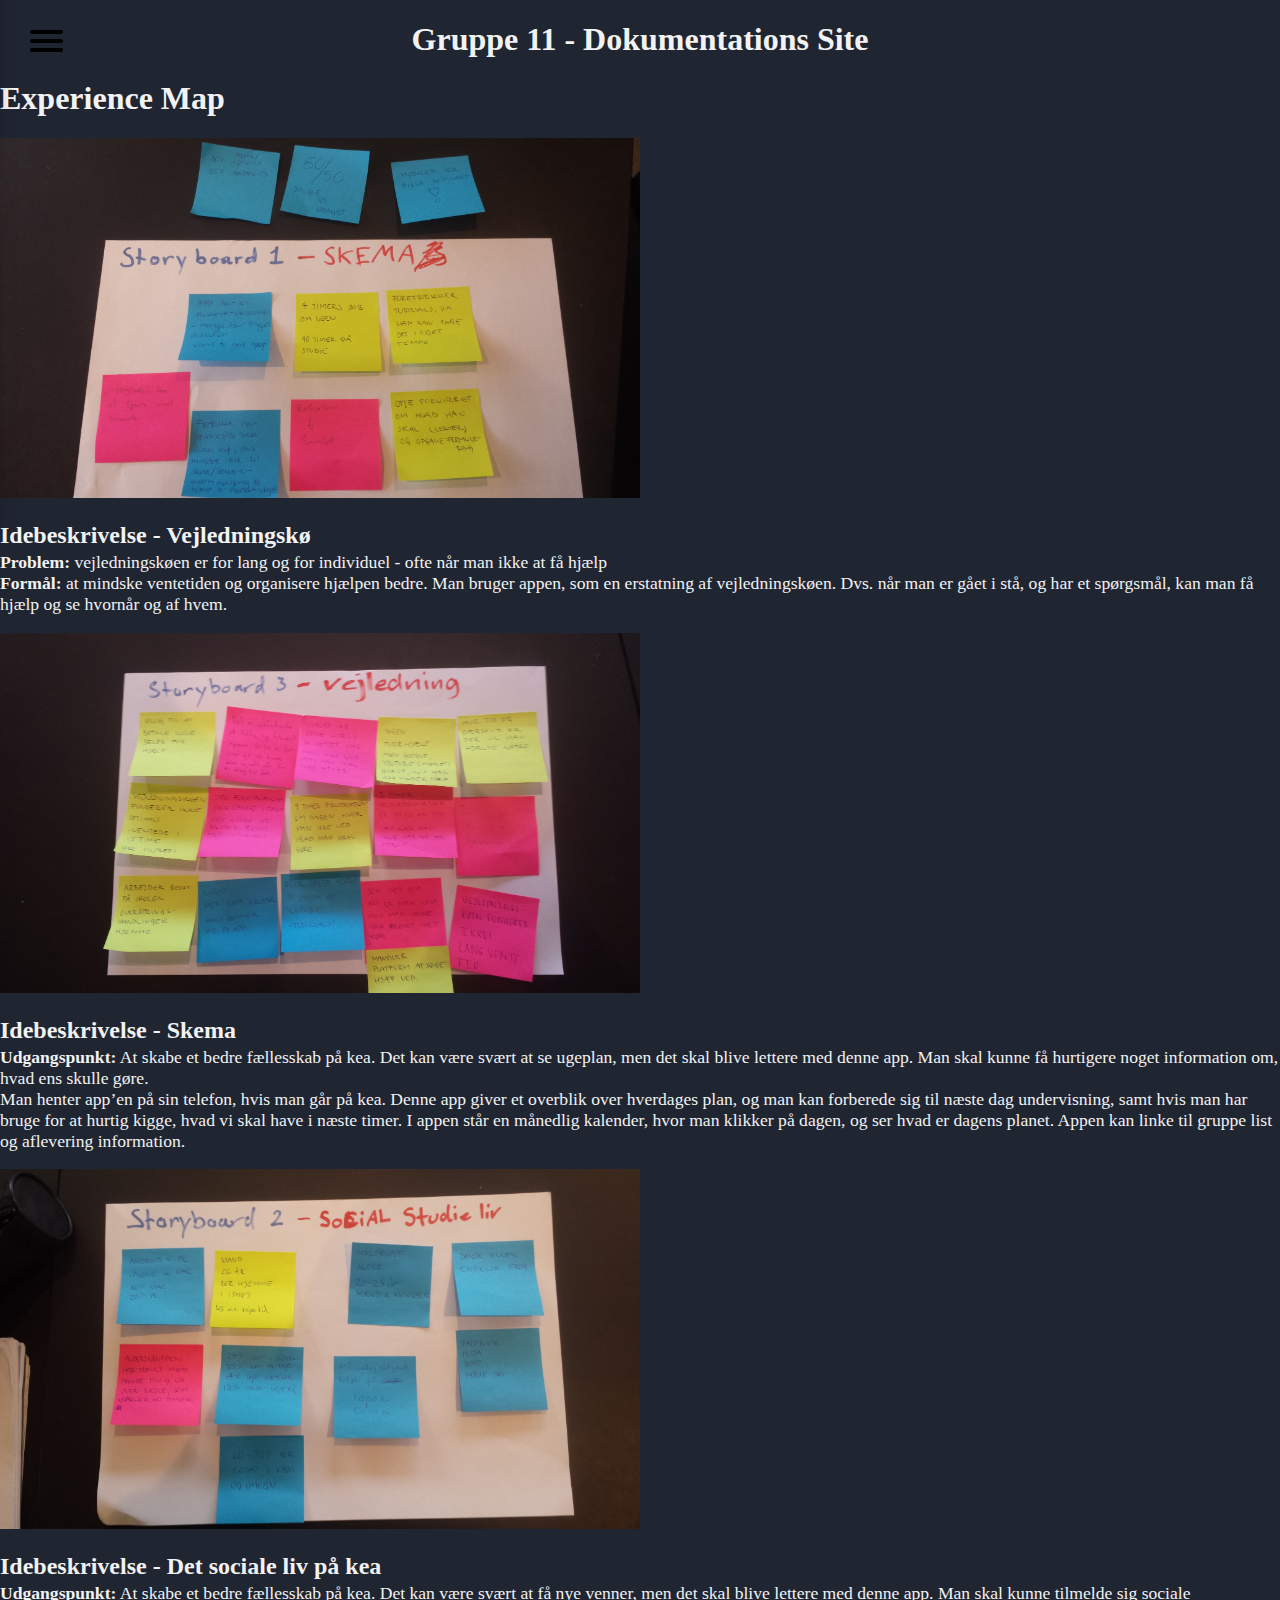
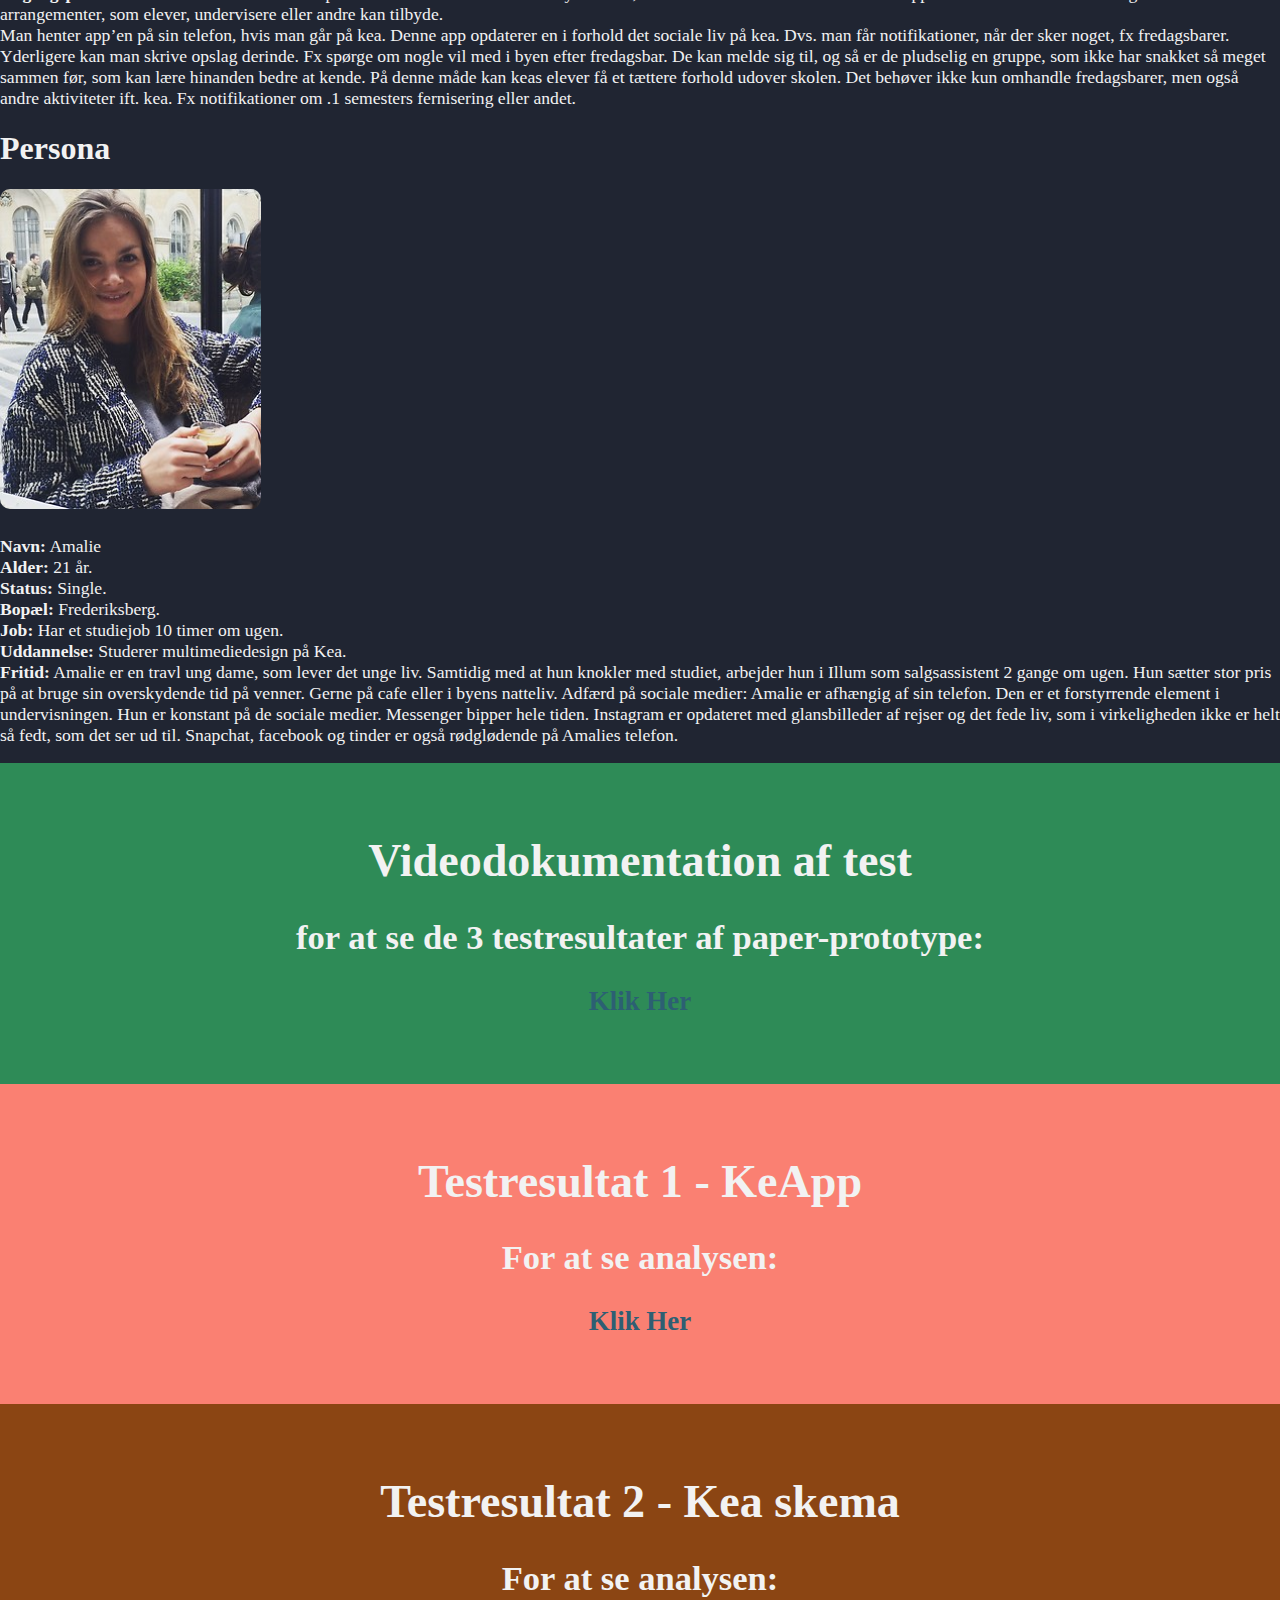
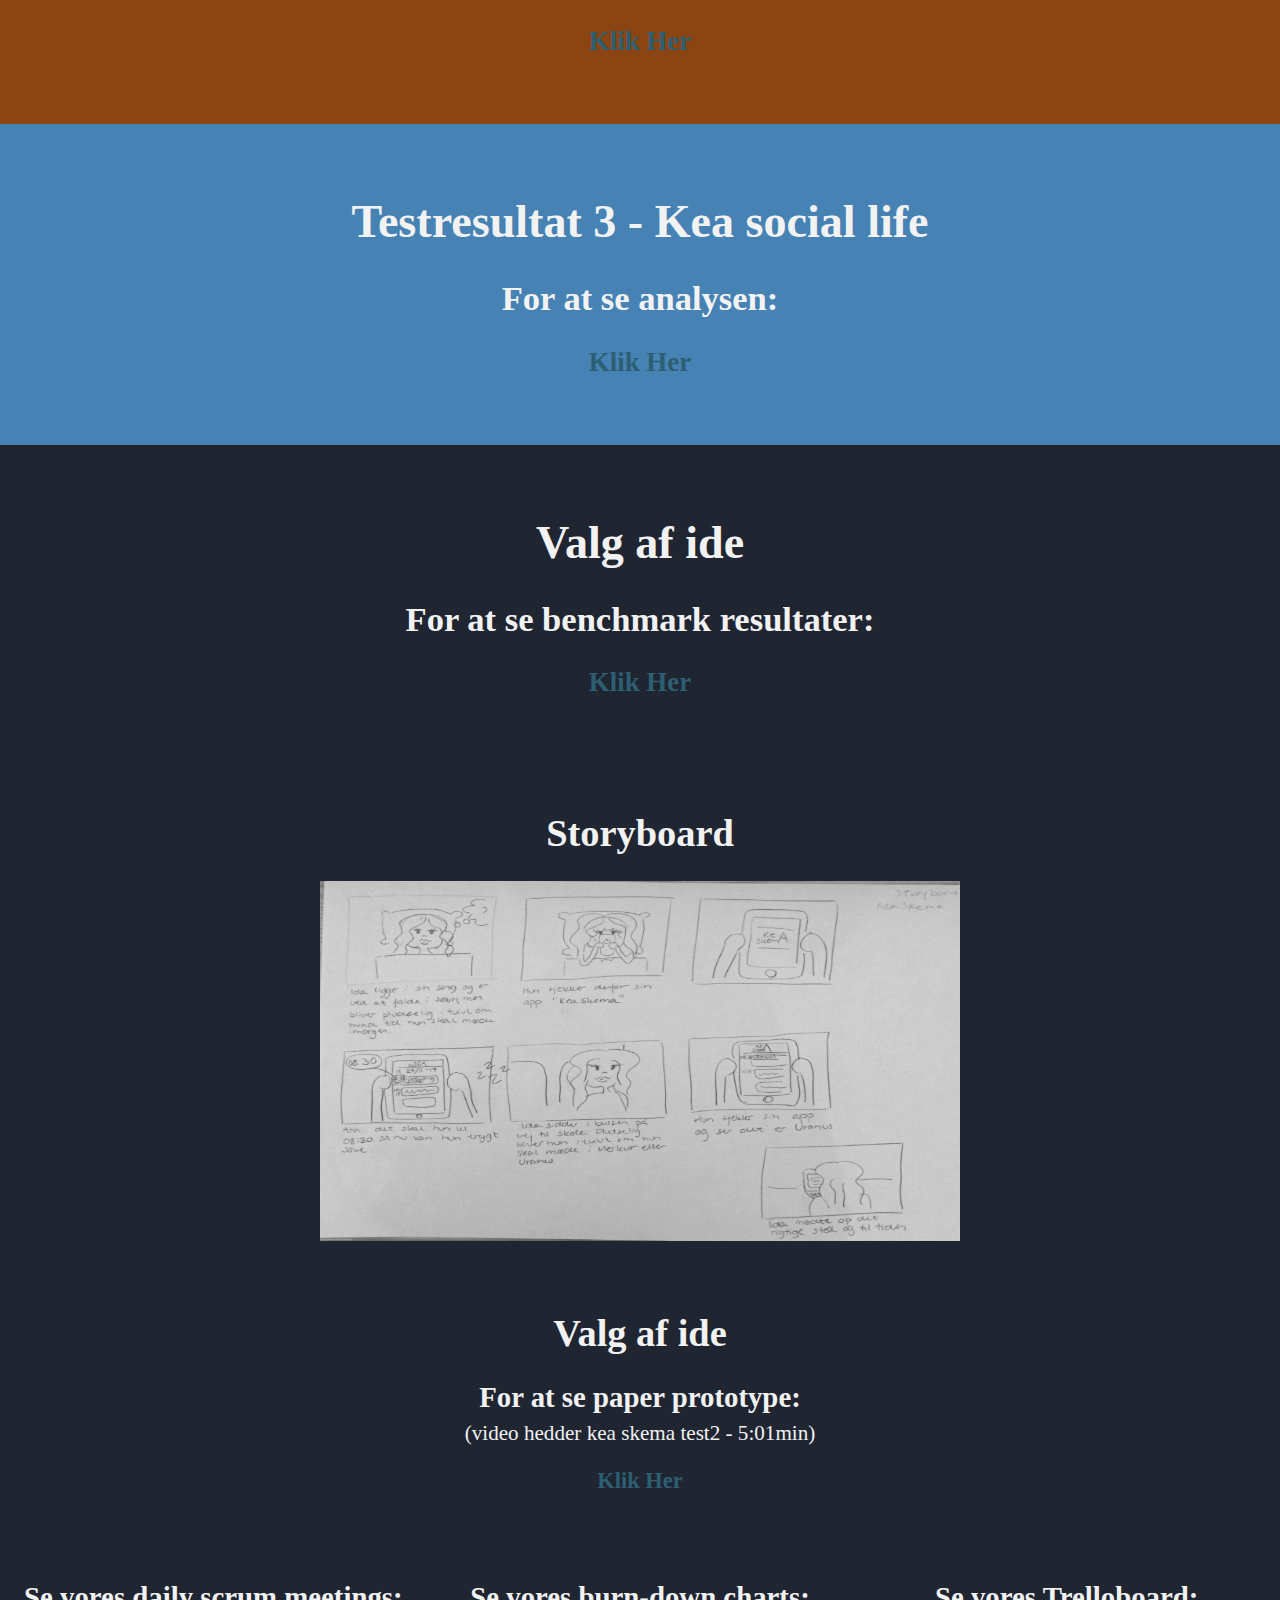
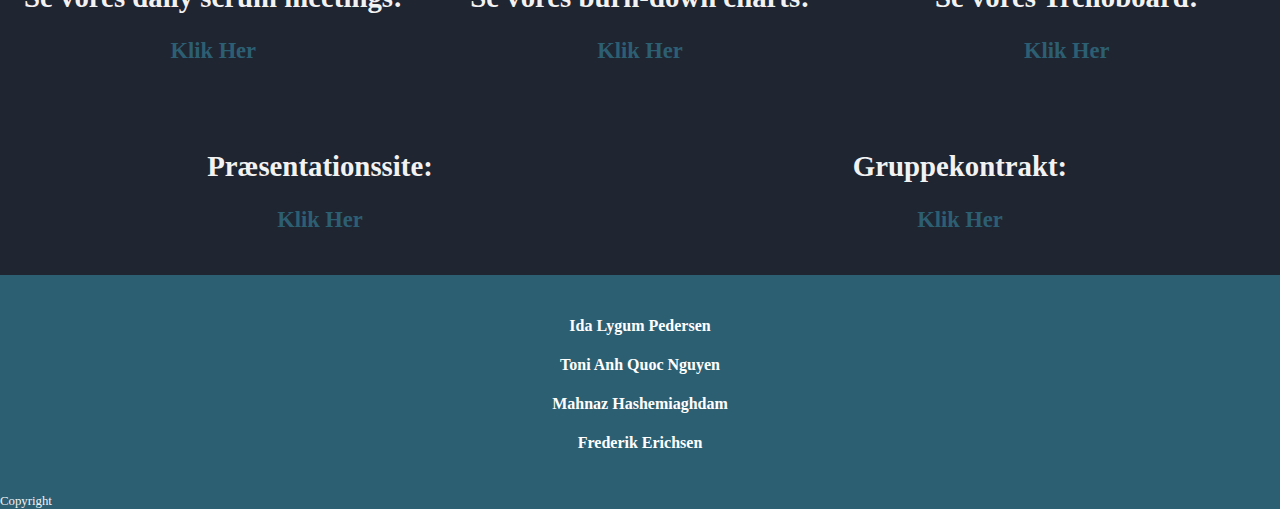
==== index.html @ e953e62c "Comment - Kode roder" ====
<!-- YO LÆS MIG!- KODEN ER LIDT NOGET ROD,
    MEN DET SKULLE VIRKELIG GÅ STÆRKT! -->

<!--  ┻━┻︵ \(°□°)/ ︵ ┻━┻ -->

<!DOCTYPE html>
<html lang="da">

<head>
    <meta charset="utf-8">
    <meta name="viewport" content="width=device-width, initial-scale=1.0">
    <title>Gruppe 11 - Dokumentations Site</title>
    <link rel="stylesheet" href="stylesheet.css">
</head>

<body>
    <!-- DROPDOWN MENU START -->
    <nav role="navigation">
        <div id="menuToggle">

            <input type="checkbox" />

            <span></span>
            <span></span>
            <span></span>

            <ul id="menu">
                <a href="#experience_map">
                    <li>Experience Map</li>
                </a>
                <a href="#persona">
                    <li>Persona</li>
                </a>
                <a href="#keapp_test_1">
                    <li>KeApp - Test 1</li>
                </a>
                <a href="#kea_skema_test_2">
                    <li>Kea Skema - Test 2</li>
                </a>
                <a href="#kea_social_life_test_3">
                    <li>Kea Social Life - Test 3</li>
                </a>
                <a href="#finalide">
                    <li>Valg af Ide</li>
                </a>
                <a href="sectionwrapper_links">
                    <li>Dailyscrum</li>
                </a>
                <a href="#sectionwrapper_links">
                    <li>Burndownchart</li>
                </a>
                <a href="#sectionwrapper_links">
                    <li>Trelloboard</li>
                </a>
                <a href="#sectionwrapper_links">
                    <li>Præsentationssite</li>
                </a>
                <a href="#sectionwrapper_links">
                    <li>Gruppekontrakt</li>
                </a>
            </ul>
        </div>
    </nav>
    <!-- DROPDOWN MENU SLUT -->

    <!-- TITLE START -->
    <div id="overskrift">
        <h1>Gruppe 11 - Dokumentations Site </h1>
    </div>
    <!-- TITLE SLUT -->

    <div id="experience_map">
        <div class="sectionwrapper">
            <h1>Experience Map</h1>
            <div class="column">
            </div>
            <div class="column">
                <img src="img/Ep-chart2.jpg">
                <h2>Idebeskrivelse - Vejledningskø</h2>

                <p><b>Problem:</b> vejledningskøen er for lang og for individuel - ofte når man ikke at få hjælp
                    <br><b>Formål:</b> at mindske ventetiden og organisere hjælpen bedre. Man bruger appen, som en erstatning af vejledningskøen. Dvs. når man er gået i stå, og har et spørgsmål, kan man få hjælp og se hvornår og af hvem.</p>

                <img src="img/Ep-chart1.jpg">
                <h2>Idebeskrivelse - Skema
                </h2>

                <p><b>Udgangspunkt:</b> At skabe et bedre fællesskab på kea. Det kan være svært at se ugeplan, men det skal blive lettere med denne app. Man skal kunne få hurtigere noget information om, hvad ens skulle gøre.

                    <br>Man henter app’en på sin telefon, hvis man går på kea. Denne app giver et overblik over hverdages plan, og man kan forberede sig til næste dag undervisning, samt hvis man har bruge for at hurtig kigge, hvad vi skal have i næste timer. I appen står en månedlig kalender, hvor man klikker på dagen, og ser hvad er dagens planet. Appen kan linke til gruppe list og aflevering information.
                </p>
                <img src="img/Ep-chart3.jpg">
                <h2>Idebeskrivelse - Det sociale liv på kea
                </h2>
                <p><b>Udgangspunkt:</b> At skabe et bedre fællesskab på kea. Det kan være svært at få nye venner, men det skal blive lettere med denne app. Man skal kunne tilmelde sig sociale arrangementer, som elever, undervisere eller andre kan tilbyde.
                    <br> Man henter app’en på sin telefon, hvis man går på kea. Denne app opdaterer en i forhold det sociale liv på kea. Dvs. man får notifikationer, når der sker noget, fx fredagsbarer. Yderligere kan man skrive opslag derinde. Fx spørge om nogle vil med i byen efter fredagsbar. De kan melde sig til, og så er de pludselig en gruppe, som ikke har snakket så meget sammen før, som kan lære hinanden bedre at kende. På denne måde kan keas elever få et tættere forhold udover skolen. Det behøver ikke kun omhandle fredagsbarer, men også andre aktiviteter ift. kea. Fx notifikationer om .1 semesters fernisering eller andet. </p>
            </div>
        </div>
    </div>
    <div id="persona">
        <div class="sectionwrapper">
            <h1>Persona</h1>
            <div class="column"><img src="img/Persona.jpg">
            </div>
            <div class="column">
                <p><b>Navn:</b> Amalie
                    <br><b>Alder:</b> 21 år.
                    <br><b>Status:</b> Single.
                    <br><b>Bopæl:</b> Frederiksberg.
                    <br><b>Job:</b> Har et studiejob 10 timer om ugen.
                    <br><b>Uddannelse:</b> Studerer multimediedesign på Kea.
                    <br><b>Fritid:</b> Amalie er en travl ung dame, som lever det unge liv. Samtidig med at hun knokler med studiet, arbejder hun i Illum som salgsassistent 2 gange om ugen. Hun sætter stor pris på at bruge sin overskydende tid på venner. Gerne på cafe eller i byens natteliv. Adfærd på sociale medier: Amalie er afhængig af sin telefon. Den er et forstyrrende element i undervisningen. Hun er konstant på de sociale medier. Messenger bipper hele tiden. Instagram er opdateret med glansbilleder af rejser og det fede liv, som i virkeligheden ikke er helt så fedt, som det ser ud til. Snapchat, facebook og tinder er også rødglødende på Amalies telefon.</p>
            </div>
        </div>
    </div>
    <div id="testsyoutube">
        <div class="sectionwrapper">
            <div class="testsvideoer">
                <h1>Videodokumentation af test</h1>
                <h2>for at se de 3 testresultater af paper-prototype:
                </h2>
                <h3><a href="https://www.youtube.com/playlist?list=PLAEZffhQsnCkDFLz2STC5Ib9T784y-E2t" target="_blank">Klik Her</a></h3>
            </div>

        </div>
    </div>
    <div id="keapp_test_1">
        <div class="sectionwrapper">
            <div class="tests_keapp">
                <h1>Testresultat 1 - KeApp</h1>
                <h2>For at se analysen:</h2>
                <h3><a href="https://docs.google.com/document/d/1rAPz3O0ZGhYU7Zjn2O2ttA6JmBPr0RNpyVxpU6P6mOU/edit" target="_blank">Klik Her</a></h3>
            </div>
        </div>
    </div>
    <div id="kea_skema_test_2">
        <div class="sectionwrapper">
            <div class="tests_keaskema">
                <h1>Testresultat 2 - Kea skema</h1>
                <h2>For at se analysen:</h2>
                <h3><a href="https://docs.google.com/document/d/1PHgKgljE78jGn_9dizJ_qhI0O0UsetMsgwh3Li-Y91Q/edit" target="_blank">Klik Her</a></h3>
            </div>
        </div>
    </div>
    <div id="kea_social_life_test_3">
        <div class="sectionwrapper">
            <div class="tests_keasociallife">
                <h1>Testresultat 3 - Kea social life</h1>
                <h2>For at se analysen:</h2>
                <h3><a href="https://docs.google.com/document/d/1CcTm2ndyMZkS6cNGlnJAKgW9qTJLw5RF-lYnGAZjEXQ/edit" target="_blank">Klik Her</a></h3>
            </div>
        </div>
    </div>
    <div id="benchmark">
        <div class="sectionwrapper">
            <div class="tests_benchmark">
                <h1>Valg af ide</h1>
                <h2>For at se benchmark resultater:</h2>
                <h3><a href="https://docs.google.com/document/d/1UT2WmzexWJ2wF93jkIOeQGb9fl2h6OYdNC4BKbWiIUI/edit" target="_blank">Klik Her</a></h3>
            </div>
        </div>
    </div>
    <div id="Storyboard">
        <h1>Storyboard</h1>
        <img src="img/keaskema/kea_skema_storyboard%20-%20final.jpg"> </div>
    <div class="valgide">
        <h1>Valg af ide</h1>
        <h2><b>For at se paper prototype:</b>
        </h2>
        <p>(video hedder kea skema test2 - 5:01min)</p>
        <h3><a href="https://docs.google.com/document/d/1UT2WmzexWJ2wF93jkIOeQGb9fl2h6OYdNC4BKbWiIUI/edit" target="_blank">Klik Her</a></h3>
    </div>

    <!-- LINKS START -->
    <div id="sectionwrapper_links">
        <div class="daily_scrum">
            <h2>Se vores daily scrum meetings:</h2>
            <h3><a href="https://www.youtube.com/playlist?list=PL4zIEw1FWk8YYhV9RbAuBz5jlsfM1pXOr" target="123">Klik Her</a></h3>
        </div>
        <div class="burndownchart">
            <h2>Se vores burn-down charts:</h2>
            <h3><a href="https://docs.google.com/document/d/1q0QLlZrljZrl2MqPPwOBhPeQYogrMil_p3Q9aCufByQ/edit" target="_blank">Klik Her</a></h3>
        </div>
        <div class="trello">
            <h2>Se vores Trelloboard:</h2>
            <h3><a href="https://trello.com/b/vVRKYMUF/gruppe-11-ux" target="_blank">Klik Her</a></h3>
        </div>
        <div class="praesentations_site">
            <h2>Præsentationssite:</h2>
            <h3><a href="index_presentationssite.html" target="_blank">Klik Her</a></h3>
        </div>
        <div class="gruppekontrakt">
            <h2>Gruppekontrakt:</h2>
            <h3><a href="https://docs.google.com/document/d/13bdR9ULSEe632JrIWSjj5QAlRCLhoHngFfrUMZ-Tt4A/edit" target="_blank">Klik Her</a></h3>
        </div>

    </div>
    <!-- LINKS SLUT -->
    <!-- NAVNE START -->
    <div id="sectionwrapper_medlem">
        <div class="gruppenavne">
            <h4>Ida Lygum Pedersen</h4>
            <h4>Toni Anh Quoc Nguyen</h4>
            <h4>Mahnaz Hashemiaghdam</h4>
            <h4>Frederik Erichsen</h4>
        </div>

    </div>

    <!-- NAVNE SLUT -->
</body>
<footer class="footer">Copyright</footer>

</html>
---- stylesheet.css ----
/*--------------GENERAL SETTINGS START---------------*/

body {
    margin: 0;
    background-color: #202532;

}

h1 {
    color: #F2F2F2;
}

h2 {
    color: #F2F2F2;
    font-size: 1.5em;
}

h3 {
    color: #F2F2F2;
    cursor: pointer;
}

p {
    color: #F2F2F2;
    margin-top: -17px;
    font-size: 1.1em;
}


.footer {
    color: #F2F2F2;
    background-color: #2D5F73;
    font-size: 0.8em;
}

/*--------------GENERAL SETTINGS SLUT---------------*/

/*--------------BACKGROUND COLOR START---------------*/

#testsyoutube,
.testsvideoer {
    flex-grow: 1;
    flex-basis: 350px;
    font-size: 1.2em;
    padding: 20px 0px;
    background-color: seagreen;
    text-align: center;
    width: 100%;
}

#keapp_test_1,
.tests_keapp {
    flex-grow: 1;
    flex-basis: 350px;
    font-size: 1.2em;
    padding: 20px 0px;
    background-color: salmon;
    text-align: center;
    width: 100%;
}

#kea_skema_test_2,
.tests_keaskema {
    flex-grow: 1;
    flex-basis: 350px;
    font-size: 1.2em;
    padding: 20px 0px;
    background-color: saddlebrown;
    text-align: center;
    width: 100%;
}

#kea_social_life_test_3,
.tests_keasociallife {
    flex-grow: 1;
    flex-basis: 350px;
    font-size: 1.2em;
    padding: 20px 0px;
    background-color: steelblue;
    text-align: center;
    width: 100%;
}

#benchmark,
.tests_benchmark,
.valgide {
    flex-grow: 1;
    flex-basis: 350px;
    font-size: 1.2em;
    padding: 20px 0px;
    text-align: center;
    width: 100%;
}




/*--------------BACKGROUND COLOR SLUT---------------*/

/*--------------DROPDOWN MENU START---------------*/

a {
    text-decoration: none;
    color: #2D5F73;
    transition: color 0.3s ease;
}

a:hover {
    color: #F2F2F2;
}

#menuToggle {
    display: block;
    position: absolute;
    top: 30px;
    left: 30px;
    z-index: 1;
}

#menuToggle input {
    display: block;
    width: 40px;
    height: 32px;
    position: absolute;
    top: -7px;
    left: -5px;
    cursor: pointer;
    opacity: 0;
    /* hide this */
    z-index: 2;
    /* and place it over the hamburger */
    -webkit-touch-callout: none;
}

#menuToggle span {
    display: block;
    width: 33px;
    height: 4px;
    margin-bottom: 5px;
    position: relative;

    background: #000;
    border-radius: 3px;

    z-index: 1;

    transform-origin: 4px 0px;
}

#menuToggle span:first-child {
    transform-origin: 0% 0%;
}

#menuToggle span:nth-last-child(2) {
    transform-origin: 0% 100%;
}

#menuToggle input:checked ~ span {
    opacity: 1;
    transform: rotate(45deg) translate(-2px, -1px);
    background: #232323;
}

#menuToggle input:checked ~ span:nth-last-child(3) {
    opacity: 0;
    transform: rotate(0deg) scale(0.2, 0.2);
}

#menuToggle input:checked ~ span:nth-last-child(2) {
    transform: rotate(-45deg) translate(0, -1px);
}

#menu {
    box-shadow: 8px 0px 20px 0px rgba(0, 0, 0, 0.75);
    position: absolute;
    width: 250px;
    height: inherit;
    margin: -100px 0 0 -50px;
    padding: 50px;
    padding-top: 125px;

    background: #C73538;
    list-style-type: none;
    -webkit-font-smoothing: antialiased;
    /* to stop flickering of text in safari */
    transform-origin: 0% 0%;
    transform: translate(-100%, 0);

    transition: transform 0.5s cubic-bezier(0.77, 0.2, 0.05, 1.0);
}

#menu li {
    padding: 5px 0;
    font-size: 22px;
}

#menuToggle input:checked ~ ul {
    transform: none;
}

li {
    list-style-type: none;
}

/*--------------DROPDOWN MENU START---------------*/

/*--------------OVERSKRIFT START---------------*/

#overskrift {
    margin: 0;
    text-align: center;
}

/*--------------OVERSKRIFT SLUT---------------*/

/*--------------PERSONA START---------------*/

#persona img {
    width: 20.425vw;
    height: 25vw;
    margin-bottom: 40px;
    border-radius: 10px;
}


/*--------------PERSONA SLUT---------------*/

/*--------------EXPERIENCE MAP START---------------*/

#experience_map h3 {
    color: #F2F2F2;
    font-size: 1.1em;
}

#experience_map img {
    width: 50vw;
    height: 28.125vw;
}

#Storyboard {
    flex-grow: 1;
    flex-basis: 350px;
    font-size: 1.2em;
    padding: 20px 0px;
    color: #F2F2F2;
    background-color: #202532;
    text-align: center;
    width: 100%;
}

#Storyboard img {
    width: 50vw;
    height: 28.125vw;
}

/*--------------EXPERIENCE MAP SLUT---------------*/

/*--------------LINKS START---------------*/

#sectionwrapper_links {
    display: flex;
    flex-wrap: wrap;
    width: auto;
    height: auto;
}

.daily_scrum,
.burndownchart,
.trello,
.praesentations_site,
.tests,
.gruppekontrakt {
    flex-grow: 1;
    flex-basis: 350px;
    font-size: 1.2em;
    padding: 20px 0px;
    color: #F2F2F2;
    background-color: #202532;
    text-align: center;
    width: 100%;
}

/*--------------LINKS SLUT---------------*/

/*--------------GRUPPENAVNE START---------------*/

#sectionwrapper_medlem .gruppenavne {
    flex-wrap: wrap;
    width: auto;
    height: auto;
    text-align: center;

}

.gruppenavne {

    flex-basis: 50px;
    font-size: 1em;
    padding: 20px 0px;
    color: #FFF;
    background-color: #2D5F73;
}

/*--------------GRUPPENAVNE SLUT---------------*/
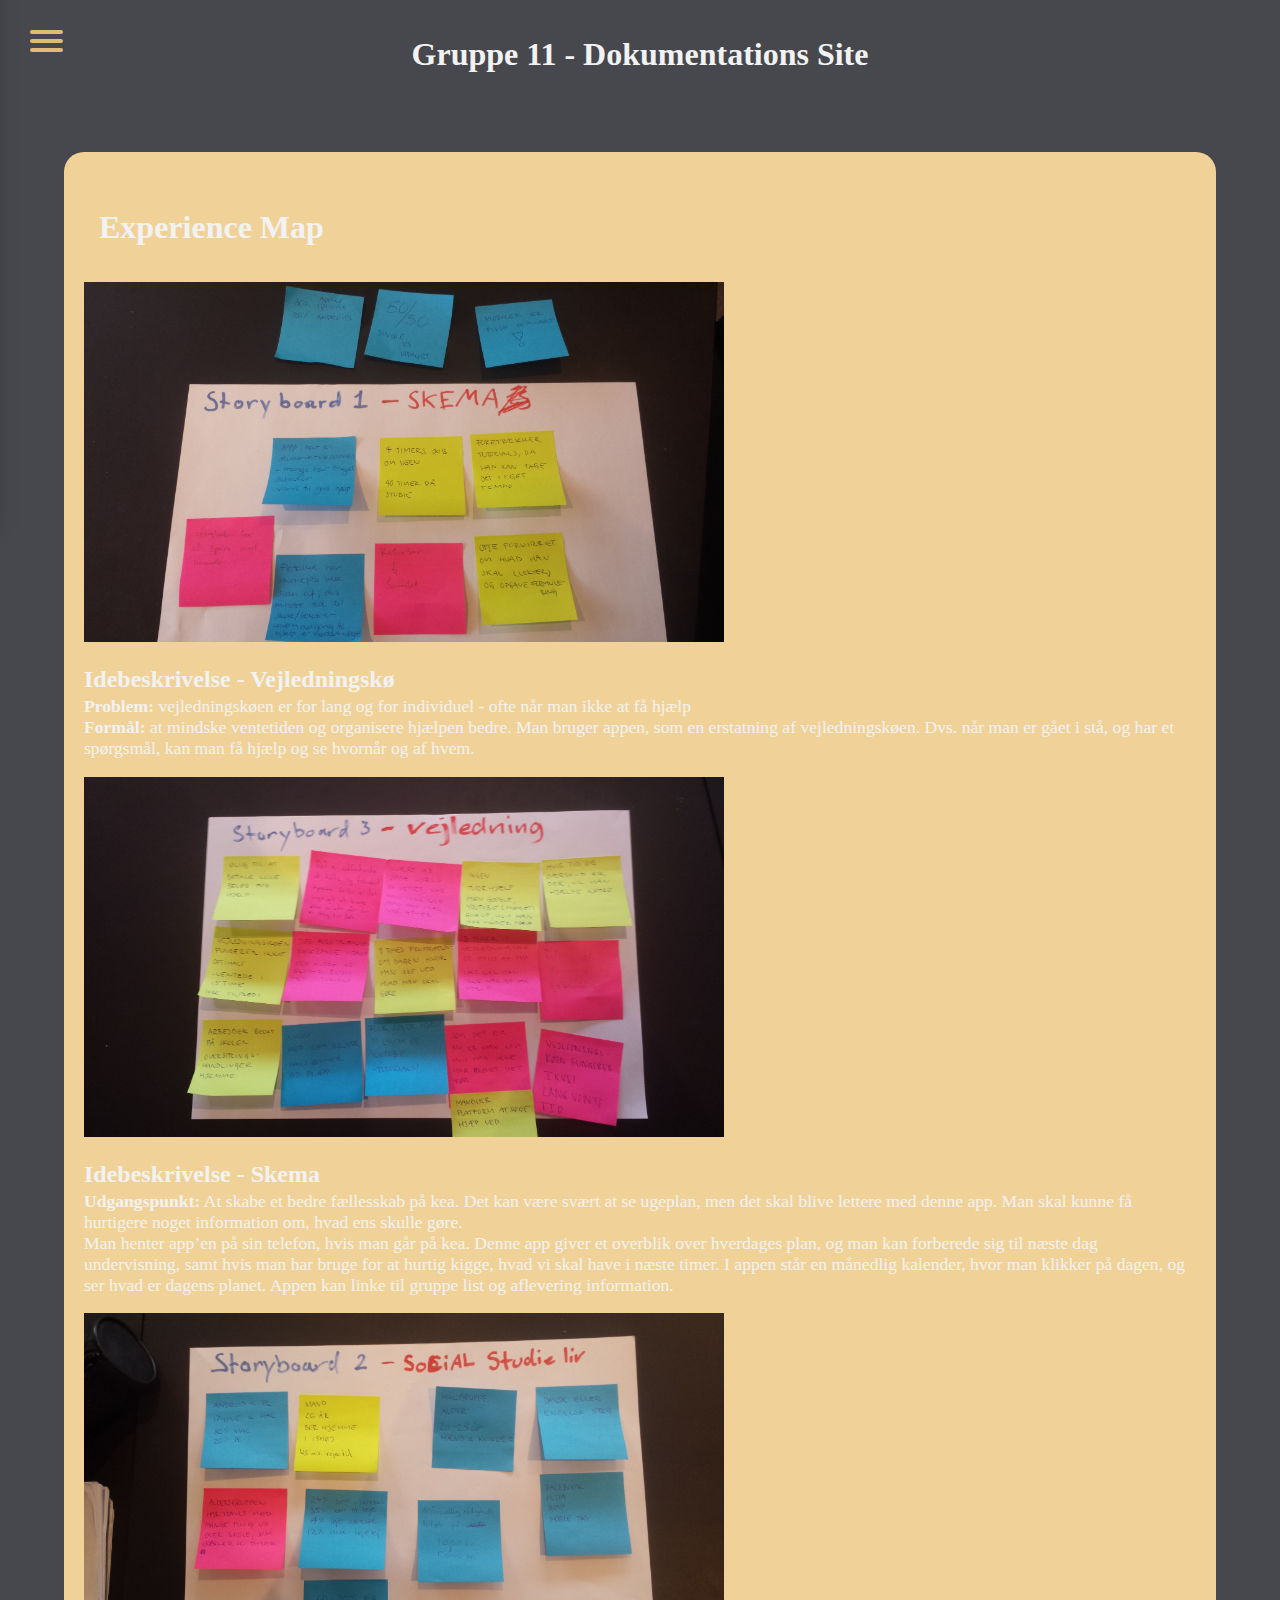
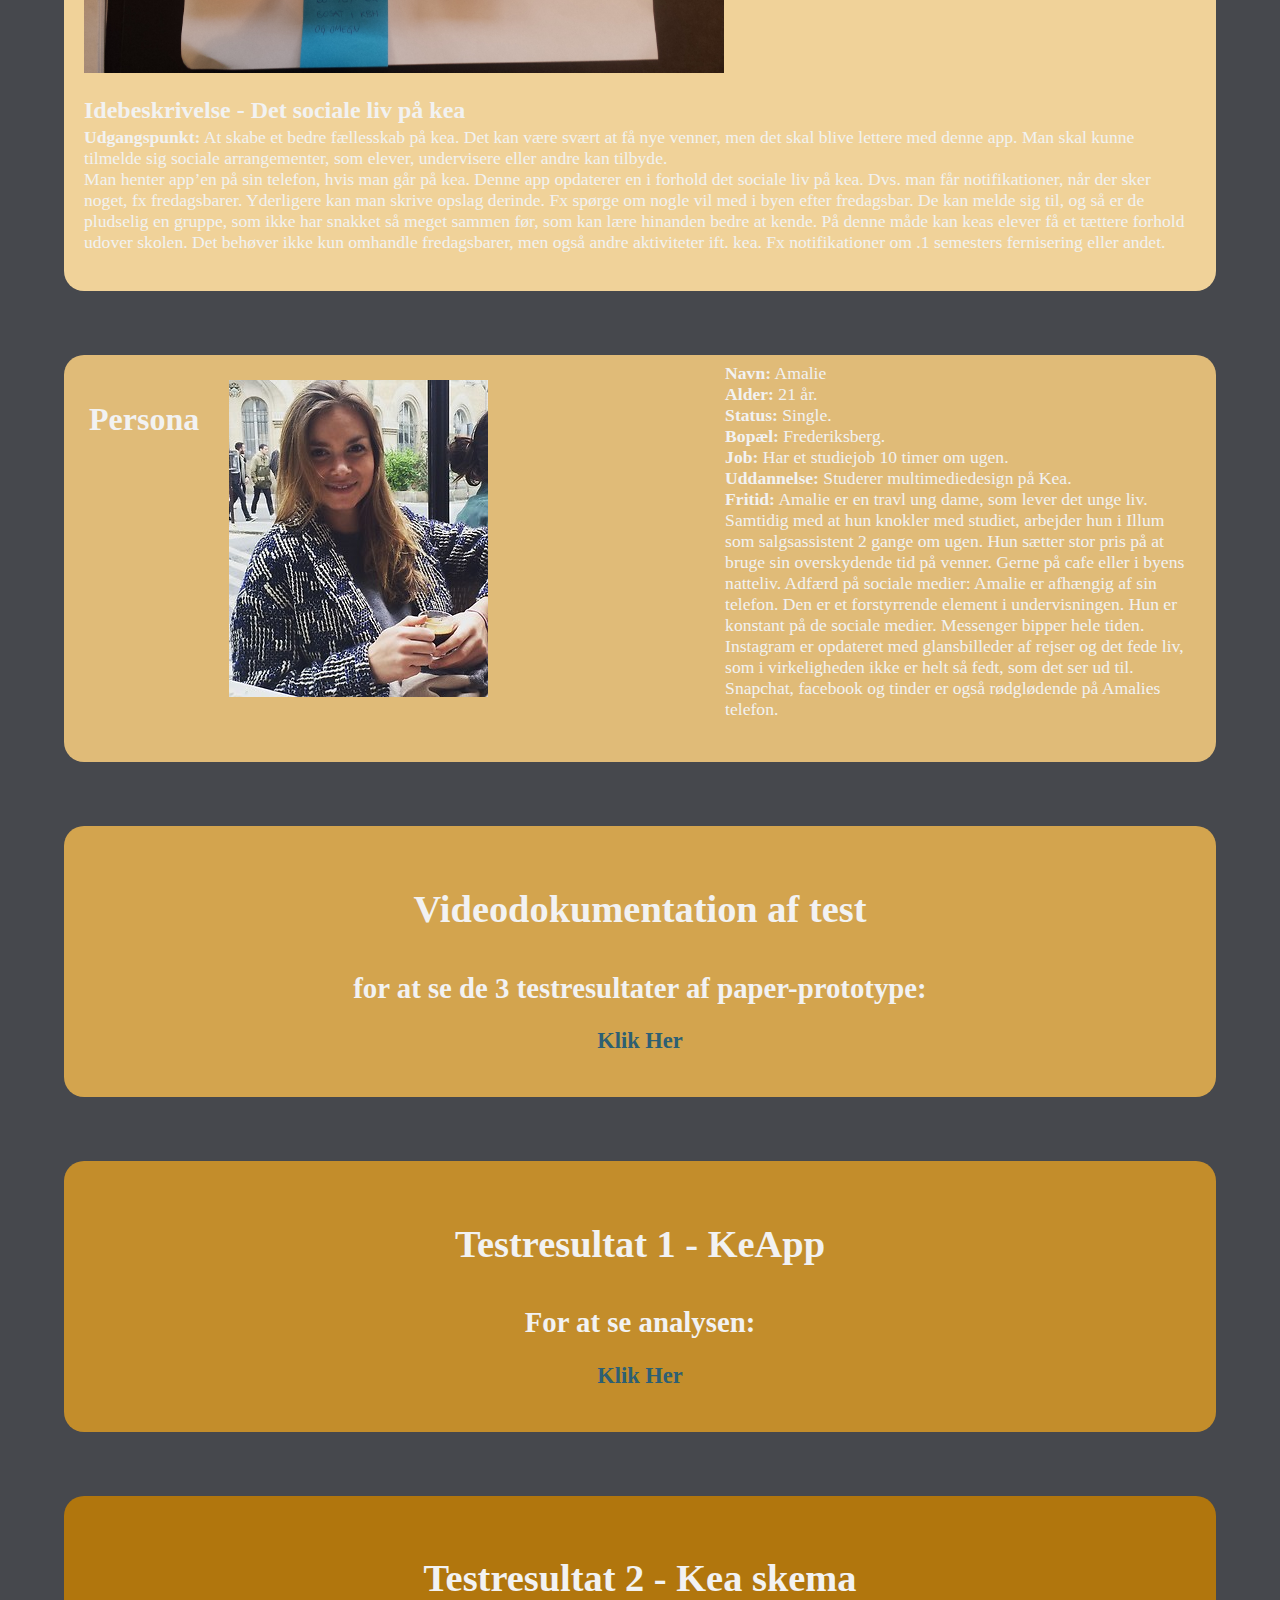
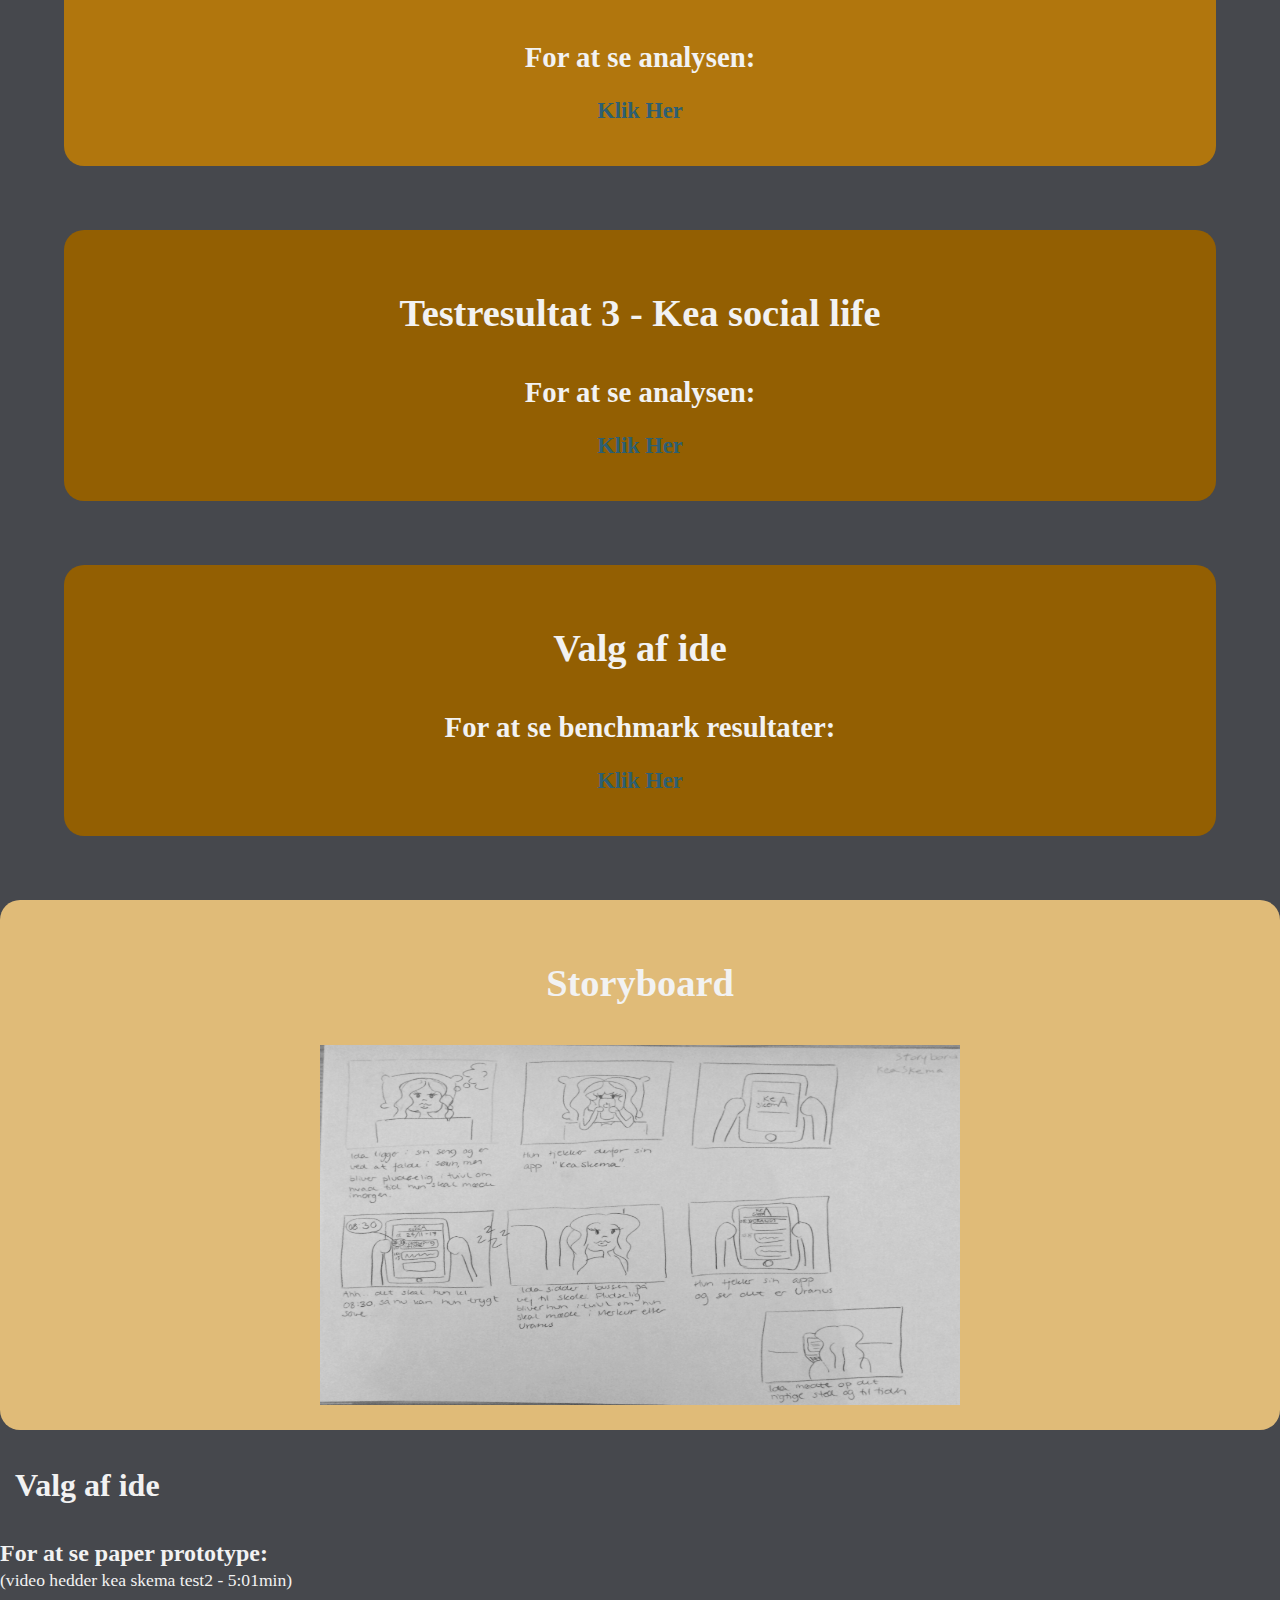
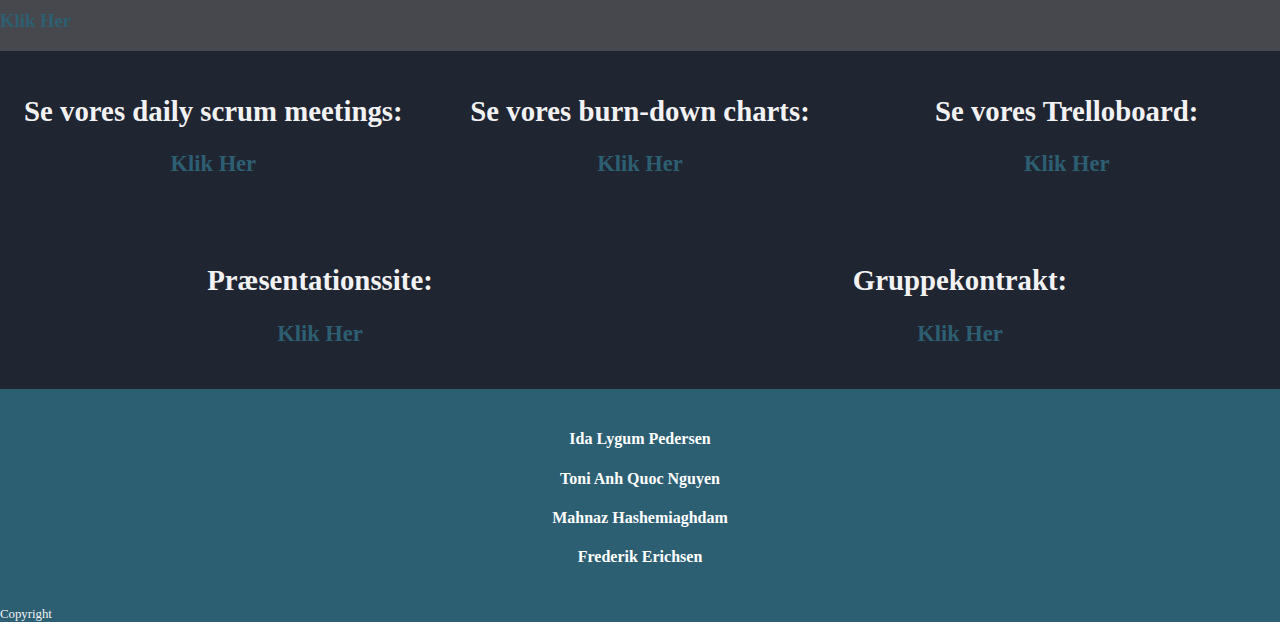
==== commit e14fcb32: "change of color , add some padding" ====
--- a/index.html
+++ b/index.html
@@ -114,51 +114,42 @@
         </div>
     </div>
     <div id="testsyoutube">
-        <div class="sectionwrapper">
-            <div class="testsvideoer">
-                <h1>Videodokumentation af test</h1>
-                <h2>for at se de 3 testresultater af paper-prototype:
-                </h2>
-                <h3><a href="https://www.youtube.com/playlist?list=PLAEZffhQsnCkDFLz2STC5Ib9T784y-E2t" target="_blank">Klik Her</a></h3>
-            </div>
-
-        </div>
-    </div>
+        <h1>Videodokumentation af test</h1>
+        <h2>for at se de 3 testresultater af paper-prototype:
+        </h2>
+        <h3><a href="https://www.youtube.com/playlist?list=PLAEZffhQsnCkDFLz2STC5Ib9T784y-E2t" target="_blank">Klik Her</a></h3>
+    </div>
+
     <div id="keapp_test_1">
-        <div class="sectionwrapper">
-            <div class="tests_keapp">
-                <h1>Testresultat 1 - KeApp</h1>
-                <h2>For at se analysen:</h2>
-                <h3><a href="https://docs.google.com/document/d/1rAPz3O0ZGhYU7Zjn2O2ttA6JmBPr0RNpyVxpU6P6mOU/edit" target="_blank">Klik Her</a></h3>
-            </div>
-        </div>
-    </div>
+
+        <h1>Testresultat 1 - KeApp</h1>
+        <h2>For at se analysen:</h2>
+        <h3><a href="https://docs.google.com/document/d/1rAPz3O0ZGhYU7Zjn2O2ttA6JmBPr0RNpyVxpU6P6mOU/edit" target="_blank">Klik Her</a></h3>
+
+    </div>
+
+
     <div id="kea_skema_test_2">
-        <div class="sectionwrapper">
-            <div class="tests_keaskema">
-                <h1>Testresultat 2 - Kea skema</h1>
-                <h2>For at se analysen:</h2>
-                <h3><a href="https://docs.google.com/document/d/1PHgKgljE78jGn_9dizJ_qhI0O0UsetMsgwh3Li-Y91Q/edit" target="_blank">Klik Her</a></h3>
-            </div>
-        </div>
-    </div>
+        <h1>Testresultat 2 - Kea skema</h1>
+        <h2>For at se analysen:</h2>
+        <h3><a href="https://docs.google.com/document/d/1PHgKgljE78jGn_9dizJ_qhI0O0UsetMsgwh3Li-Y91Q/edit" target="_blank">Klik Her</a></h3>
+
+    </div>
+
     <div id="kea_social_life_test_3">
-        <div class="sectionwrapper">
-            <div class="tests_keasociallife">
-                <h1>Testresultat 3 - Kea social life</h1>
-                <h2>For at se analysen:</h2>
-                <h3><a href="https://docs.google.com/document/d/1CcTm2ndyMZkS6cNGlnJAKgW9qTJLw5RF-lYnGAZjEXQ/edit" target="_blank">Klik Her</a></h3>
-            </div>
-        </div>
-    </div>
+
+        <h1>Testresultat 3 - Kea social life</h1>
+        <h2>For at se analysen:</h2>
+        <h3><a href="https://docs.google.com/document/d/1CcTm2ndyMZkS6cNGlnJAKgW9qTJLw5RF-lYnGAZjEXQ/edit" target="_blank">Klik Her</a></h3>
+
+    </div>
+
     <div id="benchmark">
-        <div class="sectionwrapper">
-            <div class="tests_benchmark">
-                <h1>Valg af ide</h1>
-                <h2>For at se benchmark resultater:</h2>
-                <h3><a href="https://docs.google.com/document/d/1UT2WmzexWJ2wF93jkIOeQGb9fl2h6OYdNC4BKbWiIUI/edit" target="_blank">Klik Her</a></h3>
-            </div>
-        </div>
+        <h1>Valg af ide</h1>
+        <h2>For at se benchmark resultater:</h2>
+        <h3><a href="https://docs.google.com/document/d/1UT2WmzexWJ2wF93jkIOeQGb9fl2h6OYdNC4BKbWiIUI/edit" target="_blank">Klik Her</a></h3>
+
+
     </div>
     <div id="Storyboard">
         <h1>Storyboard</h1>
--- a/stylesheet.css
+++ b/stylesheet.css
@@ -2,12 +2,14 @@
 
 body {
     margin: 0;
-    background-color: #202532;
+    background-color: #46484d;
+
 
 }
 
 h1 {
     color: #F2F2F2;
+    padding: 15px;
 }
 
 h2 {
@@ -37,59 +39,55 @@
 
 /*--------------BACKGROUND COLOR START---------------*/
 
-#testsyoutube,
-.testsvideoer {
+#testsyoutube {
+    /*
     flex-grow: 1;
     flex-basis: 350px;
-    font-size: 1.2em;
-    padding: 20px 0px;
-    background-color: seagreen;
-    text-align: center;
-    width: 100%;
-}
-
-#keapp_test_1,
-.tests_keapp {
-    flex-grow: 1;
-    flex-basis: 350px;
-    font-size: 1.2em;
-    padding: 20px 0px;
-    background-color: salmon;
-    text-align: center;
-    width: 100%;
-}
-
-#kea_skema_test_2,
-.tests_keaskema {
-    flex-grow: 1;
-    flex-basis: 350px;
-    font-size: 1.2em;
-    padding: 20px 0px;
-    background-color: saddlebrown;
-    text-align: center;
-    width: 100%;
-}
-
-#kea_social_life_test_3,
-.tests_keasociallife {
-    flex-grow: 1;
-    flex-basis: 350px;
-    font-size: 1.2em;
-    padding: 20px 0px;
-    background-color: steelblue;
-    text-align: center;
-    width: 100%;
-}
-
-#benchmark,
-.tests_benchmark,
-.valgide {
-    flex-grow: 1;
-    flex-basis: 350px;
-    font-size: 1.2em;
-    padding: 20px 0px;
-    text-align: center;
-    width: 100%;
+*/
+    font-size: 1.2em;
+    padding: 20px 0px;
+    background-color: #d3a44e;
+    border-radius: 20px;
+    text-align: center;
+    margin: 5vw;
+}
+
+#keapp_test_1 {
+    font-size: 1.2em;
+    padding: 20px 0px;
+    background-color: #c38d2b;
+    border-radius: 20px;
+    text-align: center;
+    margin: 5vw;
+}
+
+#kea_skema_test_2 {
+    font-size: 1.2em;
+    padding: 20px 0px;
+    background-color: #b1760d;
+    border-radius: 20px;
+    text-align: center;
+    margin: 5vw;
+}
+
+#kea_social_life_test_3 {
+    font-size: 1.2em;
+    padding: 20px 0px;
+    background-color: #935f02;
+    border-radius: 20px;
+    text-align: center;
+    margin: 5vw;
+}
+
+
+#benchmark {
+    font-size: 1.2em;
+    padding: 20px 0px;
+    text-align: center;
+    background-color: #935f02;
+    border-radius: 20px;
+    margin: 5vw;
+
 }
 
 
@@ -139,7 +137,7 @@
     margin-bottom: 5px;
     position: relative;
 
-    background: #000;
+    background: #e0bb78;
     border-radius: 3px;
 
     z-index: 1;
@@ -179,7 +177,7 @@
     padding: 50px;
     padding-top: 125px;
 
-    background: #C73538;
+    background: rgb(242, 197, 52);
     list-style-type: none;
     -webkit-font-smoothing: antialiased;
     /* to stop flickering of text in safari */
@@ -215,11 +213,36 @@
 
 /*--------------PERSONA START---------------*/
 
-#persona img {
+#persona .sectionwrapper {
+    display: flex;
+    flex-wrap: wrap;
+    margin: 5vw;
+    padding: 10px;
+    background-color: #e0bb78;
+    border-radius: 20px;
+
+}
+
+
+
+#persona .img {
     width: 20.425vw;
-    height: 25vw;
-    margin-bottom: 40px;
+    /*    height: 25vw;*/
+    /*
+    margin-bottom: 40px;*/
     border-radius: 10px;
+    flex-basis: 375px;
+    flex-grow: 1;
+}
+
+#persona .column {
+    flex-basis: 375px;
+    flex-grow: 2;
+    padding: 15px;
+
+
+
+
 }
 
 
@@ -243,7 +266,9 @@
     font-size: 1.2em;
     padding: 20px 0px;
     color: #F2F2F2;
-    background-color: #202532;
+    /*    background-color: #202532;*/
+    background-color: #e0bb78;
+    border-radius: 20px;
     text-align: center;
     width: 100%;
 }
@@ -251,6 +276,17 @@
 #Storyboard img {
     width: 50vw;
     height: 28.125vw;
+    flex-grow: 2;
+    flex-basis: 350px;
+}
+
+#experience_map .sectionwrapper {
+    background-color: #f0d299;
+    border-radius: 20px;
+    padding: 20px;
+    display: flex;
+    flex-wrap: wrap;
+    margin: 5vw;
 }
 
 /*--------------EXPERIENCE MAP SLUT---------------*/
@@ -262,6 +298,8 @@
     flex-wrap: wrap;
     width: auto;
     height: auto;
+    background-color: #e0bb78;
+    border-radius: 20px;
 }
 
 .daily_scrum,
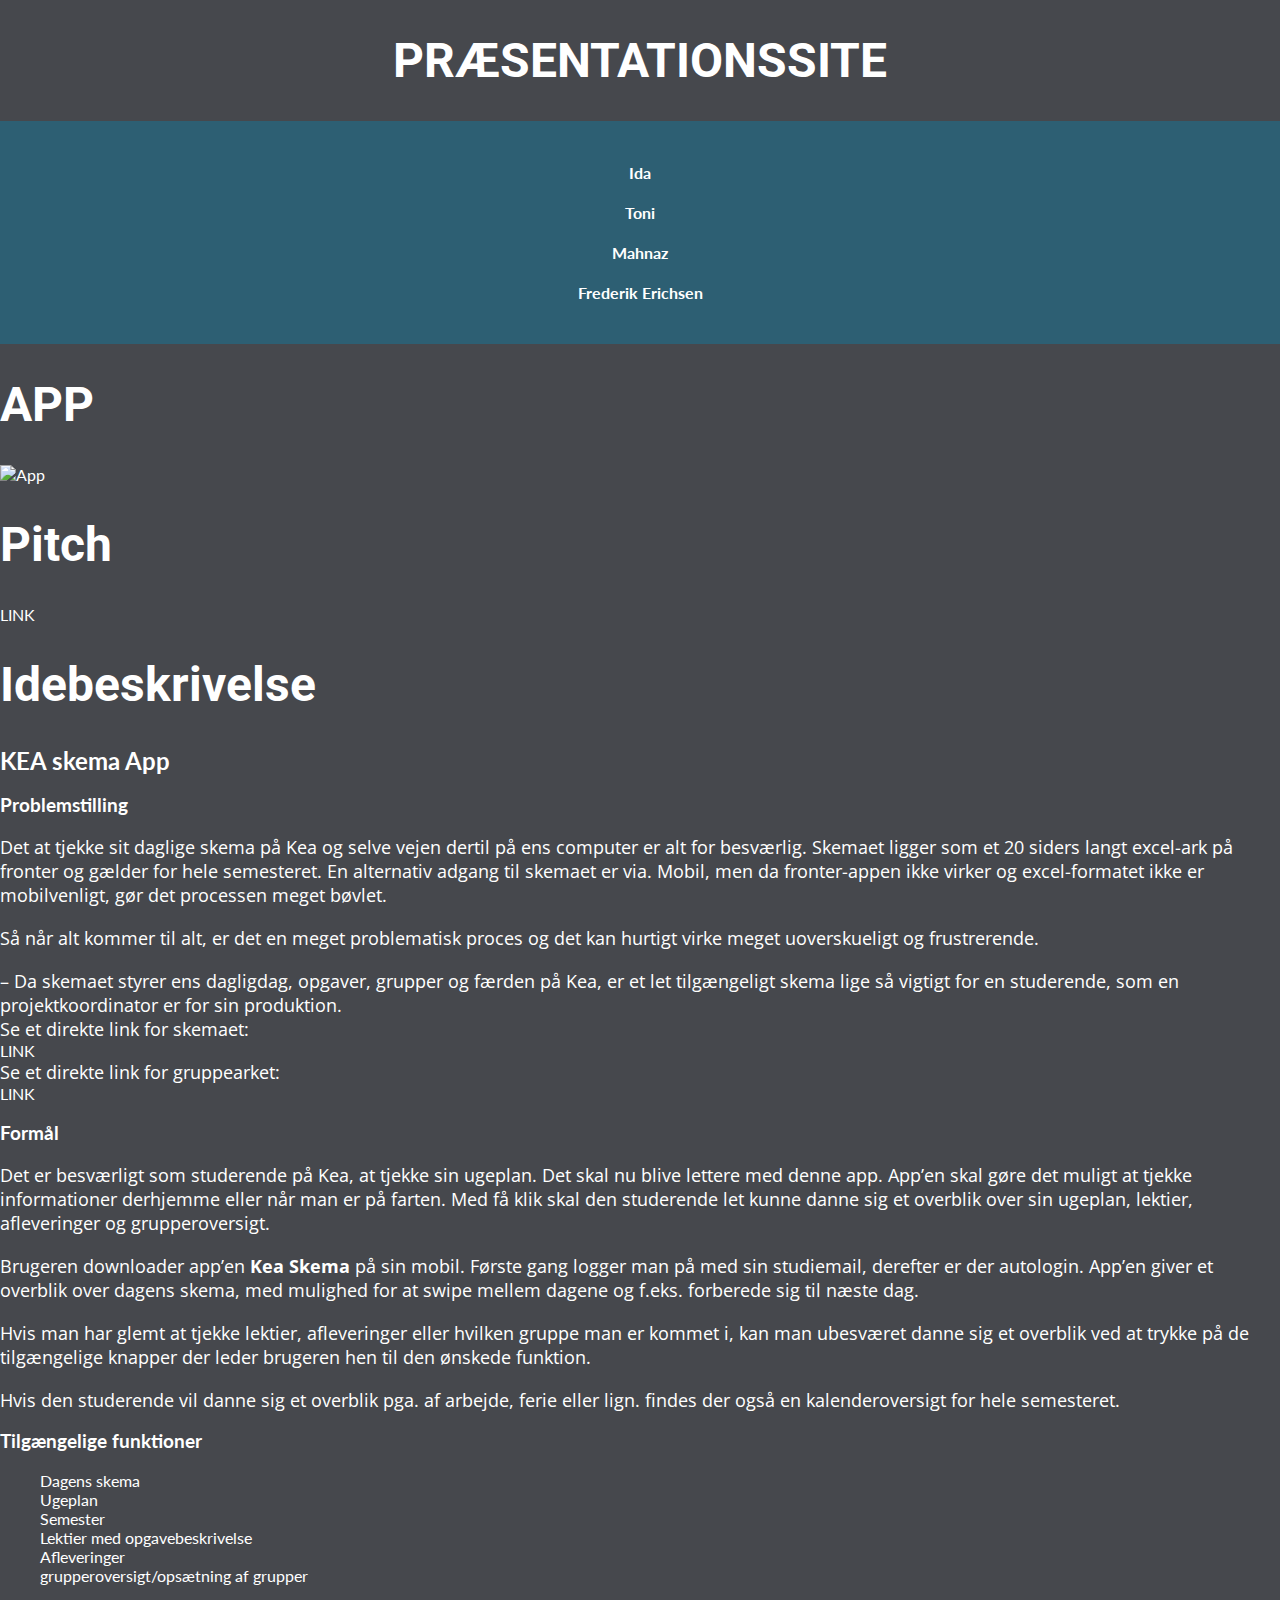
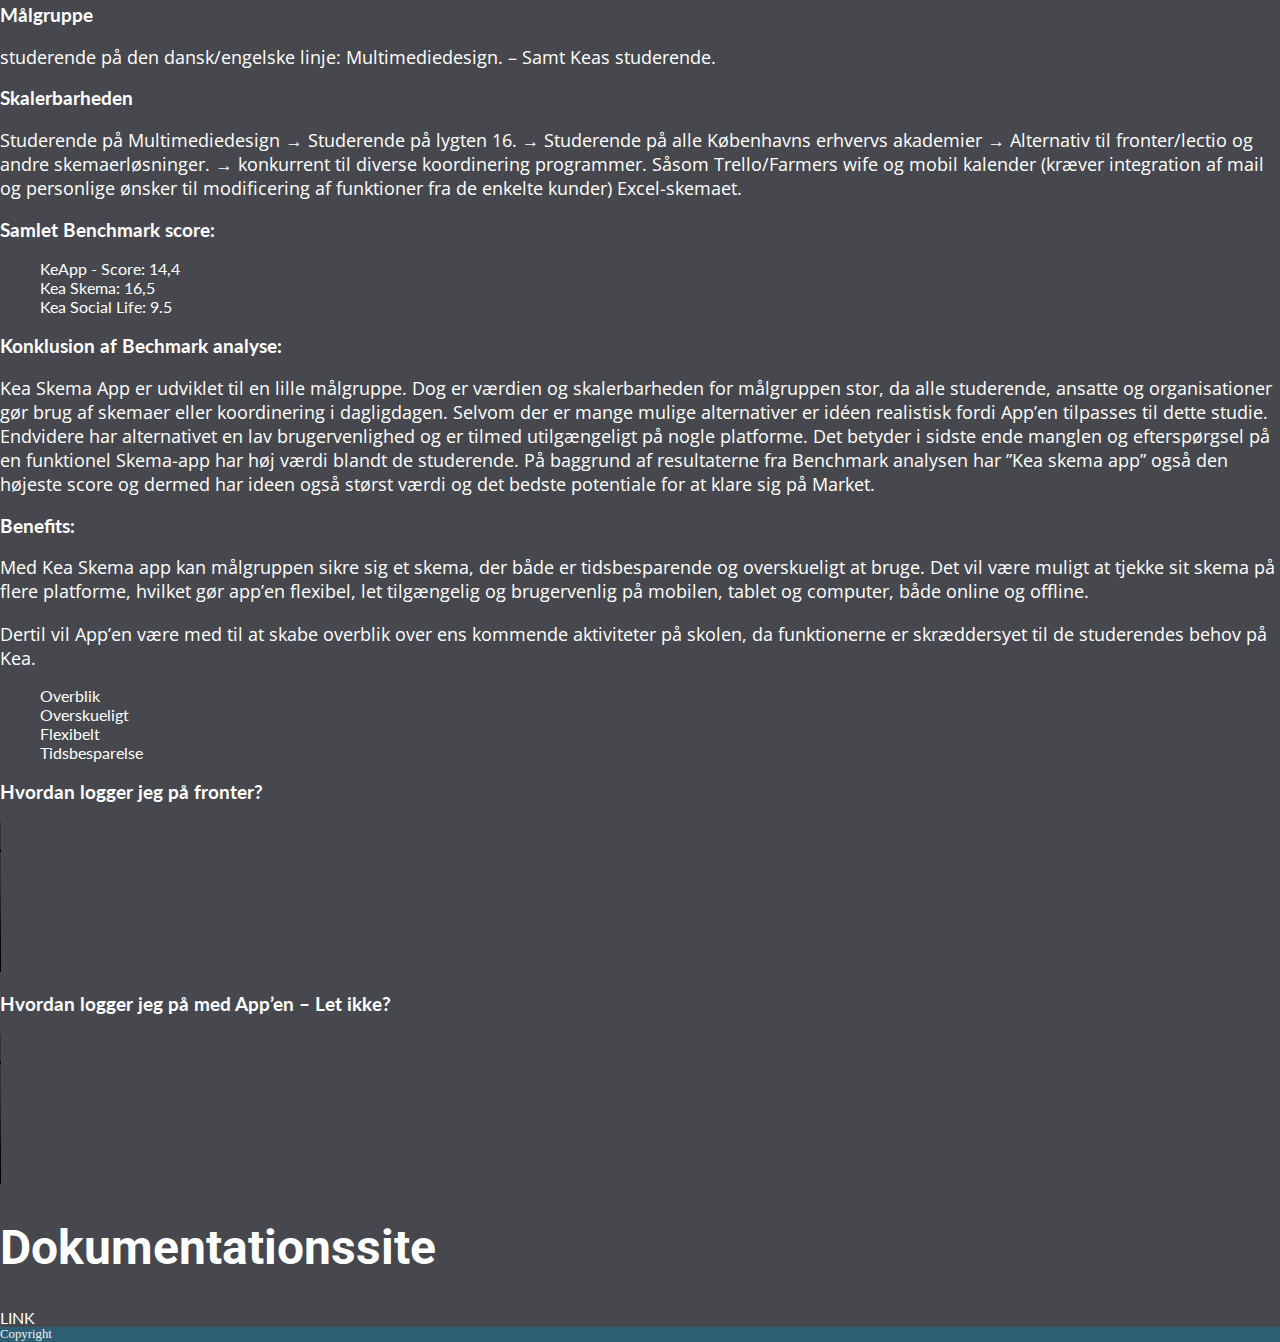
==== commit e19f679b: "content præsentationssite + css" ====
--- a/index.html
+++ b/index.html
@@ -1,204 +1,191 @@
-<!-- YO LÆS MIG!- KODEN ER LIDT NOGET ROD,
-    MEN DET SKULLE VIRKELIG GÅ STÆRKT! -->
-
-<!--  ┻━┻︵ \(°□°)/ ︵ ┻━┻ -->
-
 <!DOCTYPE html>
 <html lang="da">
 
 <head>
     <meta charset="utf-8">
+    <link href="https://fonts.googleapis.com/css?family=Lato|Open+Sans|Quicksand|Roboto" rel="stylesheet">
+
     <meta name="viewport" content="width=device-width, initial-scale=1.0">
-    <title>Gruppe 11 - Dokumentations Site</title>
+    <title>Gruppe 11 - præsentationssite</title>
     <link rel="stylesheet" href="stylesheet.css">
 </head>
 
 <body>
-    <!-- DROPDOWN MENU START -->
-    <nav role="navigation">
-        <div id="menuToggle">
-
-            <input type="checkbox" />
-
-            <span></span>
-            <span></span>
-            <span></span>
-
-            <ul id="menu">
-                <a href="#experience_map">
-                    <li>Experience Map</li>
-                </a>
-                <a href="#persona">
-                    <li>Persona</li>
-                </a>
-                <a href="#keapp_test_1">
-                    <li>KeApp - Test 1</li>
-                </a>
-                <a href="#kea_skema_test_2">
-                    <li>Kea Skema - Test 2</li>
-                </a>
-                <a href="#kea_social_life_test_3">
-                    <li>Kea Social Life - Test 3</li>
-                </a>
-                <a href="#finalide">
-                    <li>Valg af Ide</li>
-                </a>
-                <a href="sectionwrapper_links">
-                    <li>Dailyscrum</li>
-                </a>
-                <a href="#sectionwrapper_links">
-                    <li>Burndownchart</li>
-                </a>
-                <a href="#sectionwrapper_links">
-                    <li>Trelloboard</li>
-                </a>
-                <a href="#sectionwrapper_links">
-                    <li>Præsentationssite</li>
-                </a>
-                <a href="#sectionwrapper_links">
-                    <li>Gruppekontrakt</li>
-                </a>
-            </ul>
-        </div>
-    </nav>
-    <!-- DROPDOWN MENU SLUT -->
-
+    <div id="content">
     <!-- TITLE START -->
     <div id="overskrift">
-        <h1>Gruppe 11 - Dokumentations Site </h1>
+        <h1>PRÆSENTATIONSSITE</h1>
     </div>
-    <!-- TITLE SLUT -->
-
-    <div id="experience_map">
-        <div class="sectionwrapper">
-            <h1>Experience Map</h1>
-            <div class="column">
-            </div>
-            <div class="column">
-                <img src="img/Ep-chart2.jpg">
-                <h2>Idebeskrivelse - Vejledningskø</h2>
-
-                <p><b>Problem:</b> vejledningskøen er for lang og for individuel - ofte når man ikke at få hjælp
-                    <br><b>Formål:</b> at mindske ventetiden og organisere hjælpen bedre. Man bruger appen, som en erstatning af vejledningskøen. Dvs. når man er gået i stå, og har et spørgsmål, kan man få hjælp og se hvornår og af hvem.</p>
-
-                <img src="img/Ep-chart1.jpg">
-                <h2>Idebeskrivelse - Skema
-                </h2>
-
-                <p><b>Udgangspunkt:</b> At skabe et bedre fællesskab på kea. Det kan være svært at se ugeplan, men det skal blive lettere med denne app. Man skal kunne få hurtigere noget information om, hvad ens skulle gøre.
-
-                    <br>Man henter app’en på sin telefon, hvis man går på kea. Denne app giver et overblik over hverdages plan, og man kan forberede sig til næste dag undervisning, samt hvis man har bruge for at hurtig kigge, hvad vi skal have i næste timer. I appen står en månedlig kalender, hvor man klikker på dagen, og ser hvad er dagens planet. Appen kan linke til gruppe list og aflevering information.
-                </p>
-                <img src="img/Ep-chart3.jpg">
-                <h2>Idebeskrivelse - Det sociale liv på kea
-                </h2>
-                <p><b>Udgangspunkt:</b> At skabe et bedre fællesskab på kea. Det kan være svært at få nye venner, men det skal blive lettere med denne app. Man skal kunne tilmelde sig sociale arrangementer, som elever, undervisere eller andre kan tilbyde.
-                    <br> Man henter app’en på sin telefon, hvis man går på kea. Denne app opdaterer en i forhold det sociale liv på kea. Dvs. man får notifikationer, når der sker noget, fx fredagsbarer. Yderligere kan man skrive opslag derinde. Fx spørge om nogle vil med i byen efter fredagsbar. De kan melde sig til, og så er de pludselig en gruppe, som ikke har snakket så meget sammen før, som kan lære hinanden bedre at kende. På denne måde kan keas elever få et tættere forhold udover skolen. Det behøver ikke kun omhandle fredagsbarer, men også andre aktiviteter ift. kea. Fx notifikationer om .1 semesters fernisering eller andet. </p>
-            </div>
-        </div>
-    </div>
-    <div id="persona">
-        <div class="sectionwrapper">
-            <h1>Persona</h1>
-            <div class="column"><img src="img/Persona.jpg">
-            </div>
-            <div class="column">
-                <p><b>Navn:</b> Amalie
-                    <br><b>Alder:</b> 21 år.
-                    <br><b>Status:</b> Single.
-                    <br><b>Bopæl:</b> Frederiksberg.
-                    <br><b>Job:</b> Har et studiejob 10 timer om ugen.
-                    <br><b>Uddannelse:</b> Studerer multimediedesign på Kea.
-                    <br><b>Fritid:</b> Amalie er en travl ung dame, som lever det unge liv. Samtidig med at hun knokler med studiet, arbejder hun i Illum som salgsassistent 2 gange om ugen. Hun sætter stor pris på at bruge sin overskydende tid på venner. Gerne på cafe eller i byens natteliv. Adfærd på sociale medier: Amalie er afhængig af sin telefon. Den er et forstyrrende element i undervisningen. Hun er konstant på de sociale medier. Messenger bipper hele tiden. Instagram er opdateret med glansbilleder af rejser og det fede liv, som i virkeligheden ikke er helt så fedt, som det ser ud til. Snapchat, facebook og tinder er også rødglødende på Amalies telefon.</p>
-            </div>
-        </div>
-    </div>
-    <div id="testsyoutube">
-        <h1>Videodokumentation af test</h1>
-        <h2>for at se de 3 testresultater af paper-prototype:
-        </h2>
-        <h3><a href="https://www.youtube.com/playlist?list=PLAEZffhQsnCkDFLz2STC5Ib9T784y-E2t" target="_blank">Klik Her</a></h3>
-    </div>
-
-    <div id="keapp_test_1">
-
-        <h1>Testresultat 1 - KeApp</h1>
-        <h2>For at se analysen:</h2>
-        <h3><a href="https://docs.google.com/document/d/1rAPz3O0ZGhYU7Zjn2O2ttA6JmBPr0RNpyVxpU6P6mOU/edit" target="_blank">Klik Her</a></h3>
-
-    </div>
-
-
-    <div id="kea_skema_test_2">
-        <h1>Testresultat 2 - Kea skema</h1>
-        <h2>For at se analysen:</h2>
-        <h3><a href="https://docs.google.com/document/d/1PHgKgljE78jGn_9dizJ_qhI0O0UsetMsgwh3Li-Y91Q/edit" target="_blank">Klik Her</a></h3>
-
-    </div>
-
-    <div id="kea_social_life_test_3">
-
-        <h1>Testresultat 3 - Kea social life</h1>
-        <h2>For at se analysen:</h2>
-        <h3><a href="https://docs.google.com/document/d/1CcTm2ndyMZkS6cNGlnJAKgW9qTJLw5RF-lYnGAZjEXQ/edit" target="_blank">Klik Her</a></h3>
-
-    </div>
-
-    <div id="benchmark">
-        <h1>Valg af ide</h1>
-        <h2>For at se benchmark resultater:</h2>
-        <h3><a href="https://docs.google.com/document/d/1UT2WmzexWJ2wF93jkIOeQGb9fl2h6OYdNC4BKbWiIUI/edit" target="_blank">Klik Her</a></h3>
-
-
-    </div>
-    <div id="Storyboard">
-        <h1>Storyboard</h1>
-        <img src="img/keaskema/kea_skema_storyboard%20-%20final.jpg"> </div>
-    <div class="valgide">
-        <h1>Valg af ide</h1>
-        <h2><b>For at se paper prototype:</b>
-        </h2>
-        <p>(video hedder kea skema test2 - 5:01min)</p>
-        <h3><a href="https://docs.google.com/document/d/1UT2WmzexWJ2wF93jkIOeQGb9fl2h6OYdNC4BKbWiIUI/edit" target="_blank">Klik Her</a></h3>
-    </div>
-
-    <!-- LINKS START -->
-    <div id="sectionwrapper_links">
-        <div class="daily_scrum">
-            <h2>Se vores daily scrum meetings:</h2>
-            <h3><a href="https://www.youtube.com/playlist?list=PL4zIEw1FWk8YYhV9RbAuBz5jlsfM1pXOr" target="123">Klik Her</a></h3>
-        </div>
-        <div class="burndownchart">
-            <h2>Se vores burn-down charts:</h2>
-            <h3><a href="https://docs.google.com/document/d/1q0QLlZrljZrl2MqPPwOBhPeQYogrMil_p3Q9aCufByQ/edit" target="_blank">Klik Her</a></h3>
-        </div>
-        <div class="trello">
-            <h2>Se vores Trelloboard:</h2>
-            <h3><a href="https://trello.com/b/vVRKYMUF/gruppe-11-ux" target="_blank">Klik Her</a></h3>
-        </div>
-        <div class="praesentations_site">
-            <h2>Præsentationssite:</h2>
-            <h3><a href="index_presentationssite.html" target="_blank">Klik Her</a></h3>
-        </div>
-        <div class="gruppekontrakt">
-            <h2>Gruppekontrakt:</h2>
-            <h3><a href="https://docs.google.com/document/d/13bdR9ULSEe632JrIWSjj5QAlRCLhoHngFfrUMZ-Tt4A/edit" target="_blank">Klik Her</a></h3>
-        </div>
-
-    </div>
-    <!-- LINKS SLUT -->
     <!-- NAVNE START -->
     <div id="sectionwrapper_medlem">
         <div class="gruppenavne">
-            <h4>Ida Lygum Pedersen</h4>
-            <h4>Toni Anh Quoc Nguyen</h4>
-            <h4>Mahnaz Hashemiaghdam</h4>
+            <h4>Ida</h4>
+            <h4>Toni</h4>
+            <h4>Mahnaz</h4>
             <h4>Frederik Erichsen</h4>
         </div>
 
     </div>
 
     <!-- NAVNE SLUT -->
+
+    <!-- LINK TIL APP START RD --->
+
+        <div id="app_link">
+            <h1>APP</h1>
+            <a href="indsæt link" target="_blank">
+         <img src="indsætbillede" alt="App"></a>
+        </div>
+
+     <!-- LINK TIL APP START RD --->
+
+     <!-- LINK TIL PITCH START RD --->
+
+        <div id="pitch_link">
+            <h1>Pitch</h1>
+            <a href="indsæt link" target="_blank" alt="Pitch">LINK</a>
+        </div>
+    <!-- LINK TIL PITCH SLUT RD --->
+
+
+    <!-- IDEBESKRIVELSE START RD --->
+
+        <div id="fordele_benefits">
+            <h1>Idebeskrivelse</h1>
+            <h2>KEA skema App</h2>
+
+            <h3>Problemstilling</h3>
+
+            <p>
+                Det at tjekke sit daglige skema på Kea og selve vejen dertil på ens computer er alt for besværlig. Skemaet ligger som et 20 siders langt excel-ark på fronter og gælder for hele semesteret. En alternativ adgang til skemaet er via. Mobil, men da fronter-appen ikke virker og excel-formatet ikke er mobilvenligt, gør det processen meget bøvlet.
+            </p>
+            <br>
+            <p>
+                Så når alt kommer til alt, er det en meget problematisk proces og det kan hurtigt virke meget uoverskueligt og frustrerende.
+            </p>
+            <br>
+            <p>
+                – Da skemaet styrer ens dagligdag, opgaver, grupper og færden på Kea, er et let tilgængeligt skema lige så vigtigt for en studerende, som en projektkoordinator er for sin produktion.
+            </p>
+
+
+            <p>
+                Se et direkte link for skemaet:
+            </p>
+            <a href="https://docs.google.com/spreadsheets/d/1yRLhHaeo7cYy9hFFDdnGbuEOUPnwBRlJyWPoW4z9gqg/edit#gid=0" target="_blank" alt="Skema">LINK
+        </a>
+            <p>
+                Se et direkte link for gruppearket:
+            </p>
+            <a href="https://docs.google.com/spreadsheets/d/1sNXCA2sKdK2JCkh4R4zwIffLwFl4YNBRWeV49sBen9U/edit?usp=sharing" target="_blank" alt="Gruppeark">LINK
+        </a>
+
+            <h3>Formål</h3>
+
+            <p>
+                Det er besværligt som studerende på Kea, at tjekke sin ugeplan. Det skal nu blive lettere med denne app. App’en skal gøre det muligt at tjekke informationer derhjemme eller når man er på farten. Med få klik skal den studerende let kunne danne sig et overblik over sin ugeplan, lektier, afleveringer og grupperoversigt.
+            </p>
+            <br>
+            <p>
+                Brugeren downloader app’en <b>Kea Skema</b> på sin mobil. Første gang logger man på med sin studiemail, derefter er der autologin. App’en giver et overblik over dagens skema, med mulighed for at swipe mellem dagene og f.eks. forberede sig til næste dag.
+            </p>
+            <br>
+            <p>
+                Hvis man har glemt at tjekke lektier, afleveringer eller hvilken gruppe man er kommet i, kan man ubesværet danne sig et overblik ved at trykke på de tilgængelige knapper der leder brugeren hen til den ønskede funktion.
+            </p>
+            <br>
+            <p>
+                Hvis den studerende vil danne sig et overblik pga. af arbejde, ferie eller lign. findes der også en kalenderoversigt for hele semesteret.
+            </p>
+            <h3> Tilgængelige funktioner</h3>
+            <ul>
+                <li>Dagens skema</li>
+                <li>Ugeplan</li>
+                <li>Semester</li>
+                <li>Lektier med opgavebeskrivelse</li>
+                <li>Afleveringer</li>
+                <li>grupperoversigt/opsætning af grupper</li>
+            </ul>
+
+            <h3>Målgruppe</h3>
+            <p>
+                studerende på den dansk/engelske linje: Multimediedesign. – Samt Keas studerende.
+            </p>
+
+            <h3>Skalerbarheden</h3>
+
+            <p>
+                Studerende på Multimediedesign → Studerende på lygten 16. → Studerende på alle Københavns erhvervs akademier → Alternativ til fronter/lectio og andre skemaerløsninger. → konkurrent til diverse koordinering programmer. Såsom Trello/Farmers wife og mobil kalender (kræver integration af mail og personlige ønsker til modificering af funktioner fra de enkelte kunder) Excel-skemaet.
+            </p>
+            <h3>Samlet Benchmark score:</h3>
+            <ul>
+                <li>
+                    KeApp - Score: 14,4
+                </li>
+                <li>
+                    Kea Skema: 16,5
+                </li>
+                <li>
+                    Kea Social Life: 9.5
+                </li>
+            </ul>
+
+            <h3> Konklusion af Bechmark analyse:</h3>
+            <p>
+                Kea Skema App er udviklet til en lille målgruppe. Dog er værdien og skalerbarheden for målgruppen stor, da alle studerende, ansatte og organisationer gør brug af skemaer eller koordinering i dagligdagen. Selvom der er mange mulige alternativer er idéen realistisk fordi App’en tilpasses til dette studie. Endvidere har alternativet en lav brugervenlighed og er tilmed utilgængeligt på nogle platforme. Det betyder i sidste ende manglen og efterspørgsel på en funktionel Skema-app har høj værdi blandt de studerende. På baggrund af resultaterne fra Benchmark analysen har ”Kea skema app” også den højeste score og dermed har ideen også størst værdi og det bedste potentiale for at klare sig på Market.</p>
+
+            <h3>
+                Benefits:
+            </h3>
+            <p>
+                Med Kea Skema app kan målgruppen sikre sig et skema, der både er tidsbesparende og overskueligt at bruge. Det vil være muligt at tjekke sit skema på flere platforme, hvilket gør app’en flexibel, let tilgængelig og brugervenlig på mobilen, tablet og computer, både online og offline.</p>
+            <br>
+            <p>
+                Dertil vil App’en være med til at skabe overblik over ens kommende aktiviteter på skolen, da funktionerne er skræddersyet til de studerendes behov på Kea.</p>
+            <ul>
+                <li>Overblik</li>
+                <li>Overskueligt</li>
+                <li>Flexibelt</li>
+                <li>Tidsbesparelse</li>
+            </ul>
+
+
+
+            <div class="hs-responsive-embed-computer">
+                <h3>Hvordan logger jeg på fronter?</h3>
+                <video width="400" controls>
+                    <source src="videofil"
+                        type="video/mp4">
+                        <source src="videofil" type="video/ogg">
+                        Your browser does not support the video tag.
+            </video>
+            </div>
+
+            <div class="hs-responsive-embed-computer">
+                <h3>Hvordan logger jeg på med App’en – Let ikke?</h3>
+                <video width="400" controls>
+                    <source src="videofil"
+                        type="video/mp4">
+                        <source src="videofil" type="video/ogg">
+                        Your browser does not support the video tag.
+            </video>
+            </div>
+
+        <!-- IDEBESKRIVELSE SLUT RD --->
+
+        <!-- LINK TIL DOKUMENTATIONSSITE START RD --->
+
+            <div id="dokumentationssite">
+                <h1>Dokumentationssite</h1>
+                <a href="index_dokumentationssite.html" target="_blank" alt="Dokumentationssite">LINK</a>
+            </div>
+        <!-- LINK TIL DOKUMENTATIONSSITE SLUT RD --->
+
+
+        </div>
+
+    </div>
+
 </body>
 <footer class="footer">Copyright</footer>
 
--- a/stylesheet.css
+++ b/stylesheet.css
@@ -340,3 +340,51 @@
 }
 
 /*--------------GRUPPENAVNE SLUT---------------*/
+
+
+/*-------------PRÆSENTATIONSSITE CSS------------*/
+
+/*fonte*/
+#content {
+    font-family: 'Lato', sans-serif;
+}
+
+
+#content a {
+    text-decoration: none;
+    color: #ffffff;
+    padding: 0;
+}
+
+#content a:hover {
+    color: #ffffff;
+}
+
+
+#content p {
+    color: #ffffff;
+    margin: 0;
+    font-family: 'Open Sans', sans-serif;
+}
+
+#content h1 {
+    color: #ffffff;
+    padding: 0;
+    font-size: 3em;
+    font-family: 'Roboto', sans-serif;
+}
+
+#content h2 {
+    color: #ffffff;
+}
+
+#content h3 {
+    color: #ffffff;
+}
+
+#content ul {
+    color: #ffffff;
+}
+
+
+
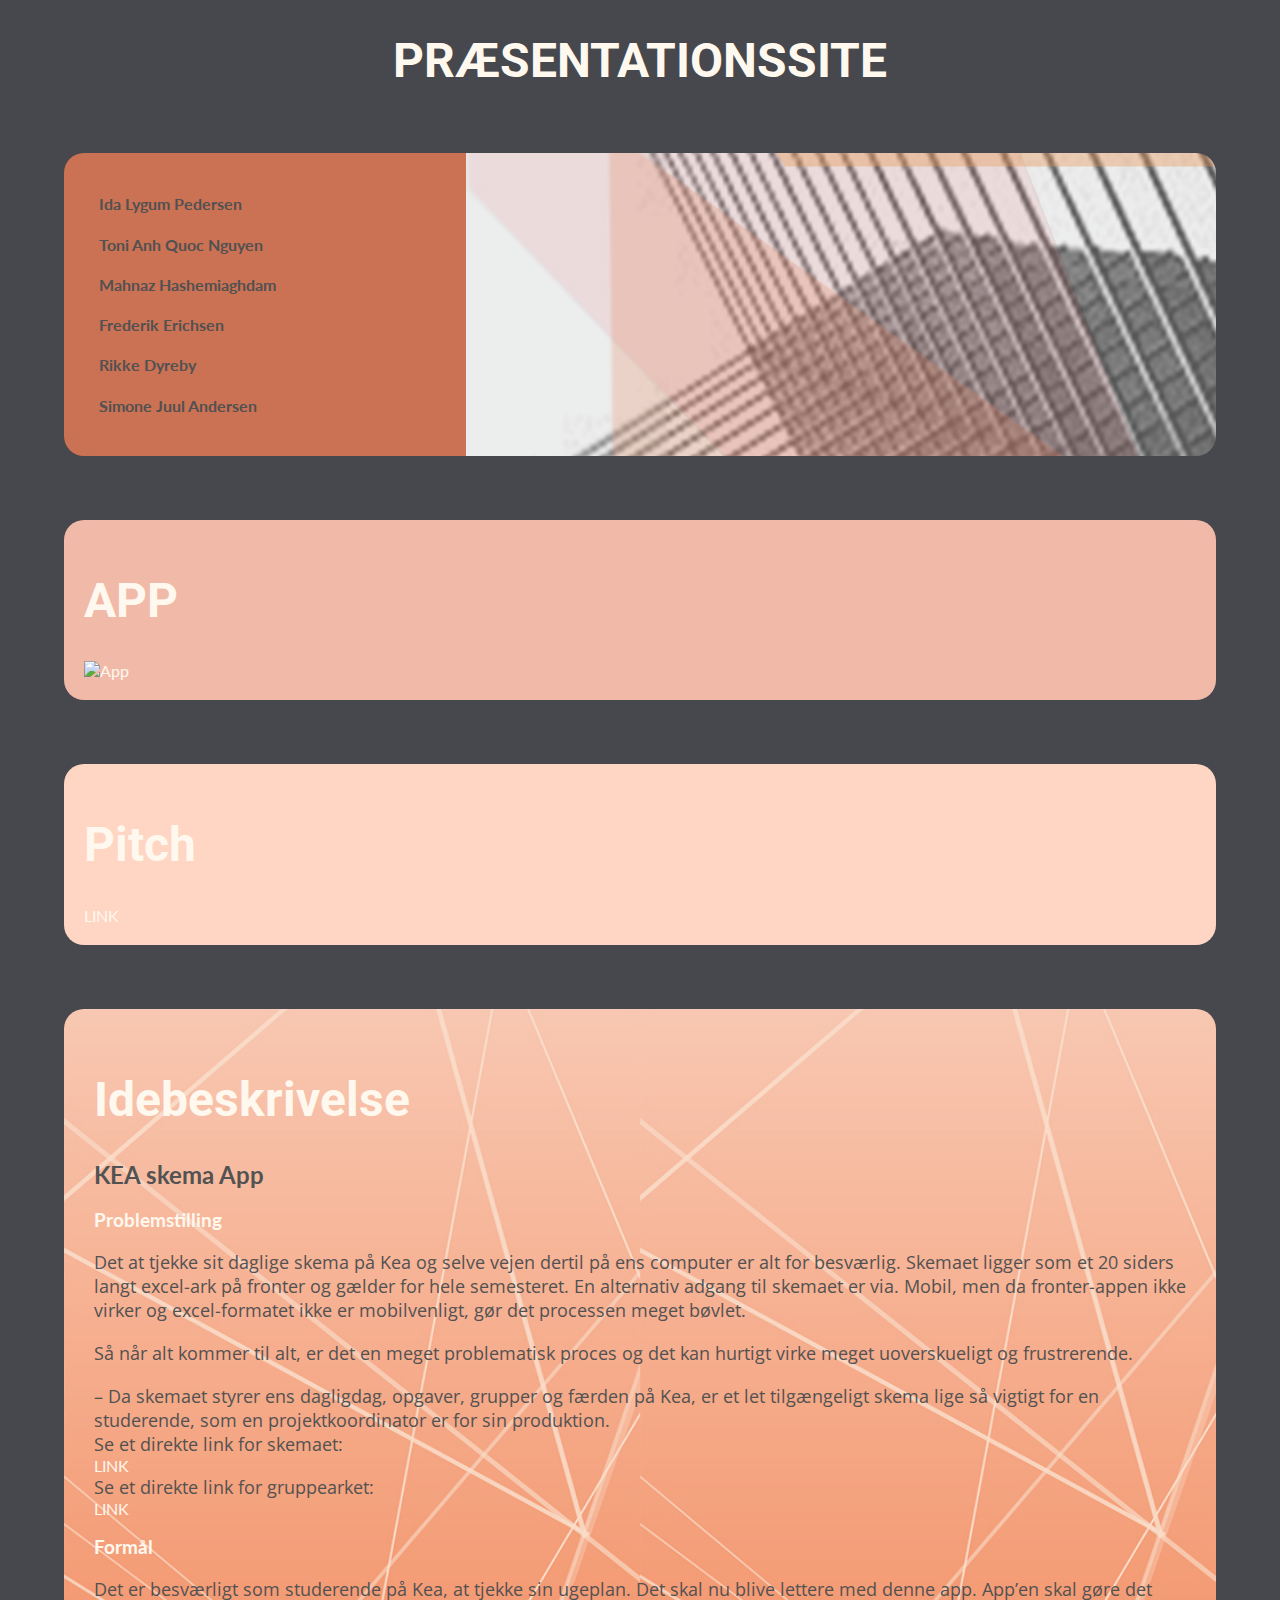
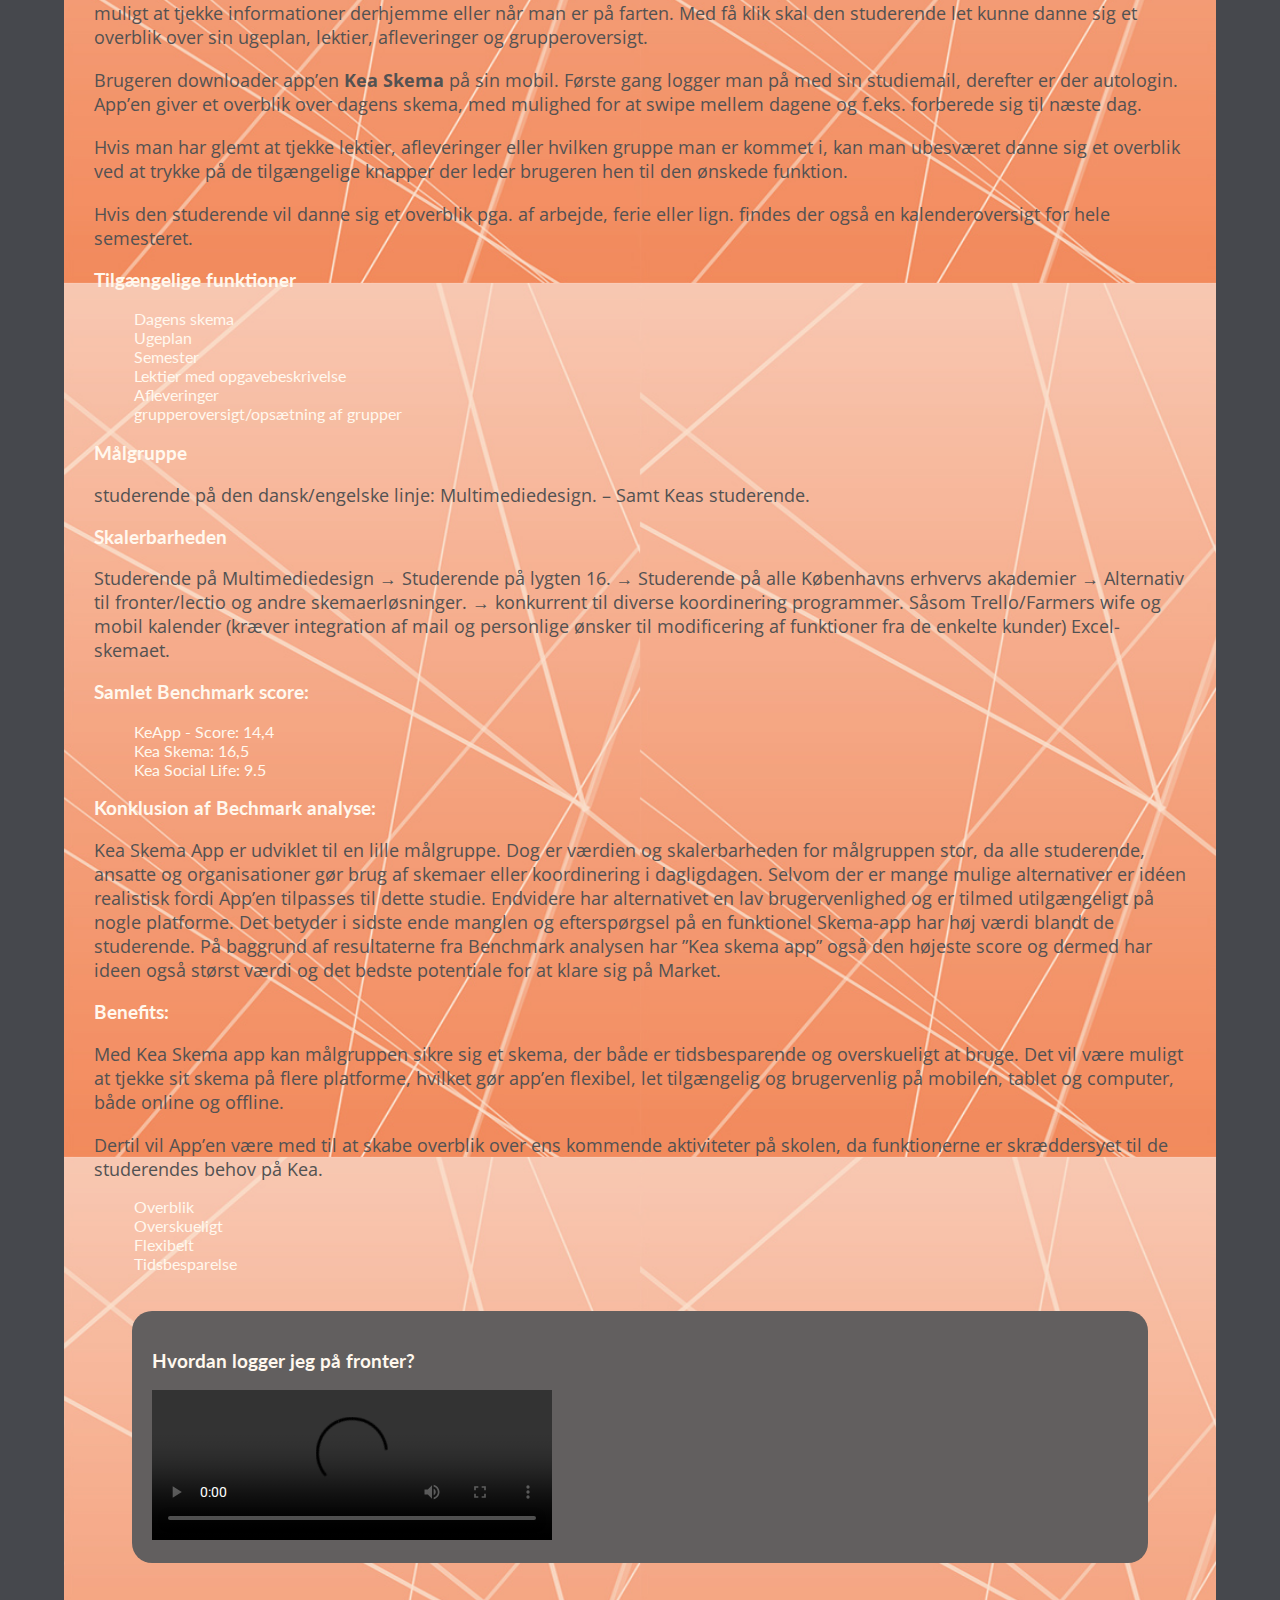
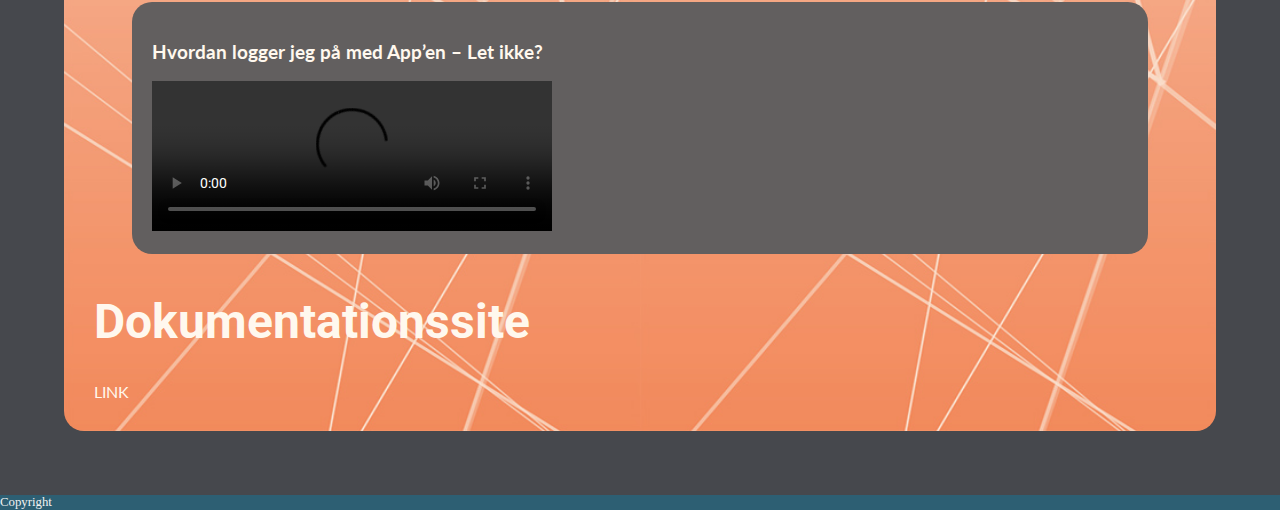
==== commit 30d74e4b: "background colour and image" ====
--- a/index.html
+++ b/index.html
@@ -12,24 +12,27 @@
 
 <body>
     <div id="content">
-    <!-- TITLE START -->
-    <div id="overskrift">
-        <h1>PRÆSENTATIONSSITE</h1>
-    </div>
-    <!-- NAVNE START -->
-    <div id="sectionwrapper_medlem">
-        <div class="gruppenavne">
-            <h4>Ida</h4>
-            <h4>Toni</h4>
-            <h4>Mahnaz</h4>
-            <h4>Frederik Erichsen</h4>
+        <!-- TITLE START -->
+        <div id="overskrift">
+            <h1>PRÆSENTATIONSSITE</h1>
+        </div>
+        <!-- NAVNE START -->
+        <div id="sectionwrapper_medlem">
+            <div class="gruppenavne">
+                <h4>Ida Lygum Pedersen</h4>
+                <h4>Toni Anh Quoc Nguyen</h4>
+                <h4>Mahnaz Hashemiaghdam</h4>
+                <h4>Frederik Erichsen</h4>
+                <h4>Rikke Dyreby</h4>
+                <h4>Simone Juul Andersen</h4>
+
+            </div>
+
         </div>
 
-    </div>
+        <!-- NAVNE SLUT -->
 
-    <!-- NAVNE SLUT -->
-
-    <!-- LINK TIL APP START RD --->
+        <!-- LINK TIL APP START RD --->
 
         <div id="app_link">
             <h1>APP</h1>
@@ -37,20 +40,22 @@
          <img src="indsætbillede" alt="App"></a>
         </div>
 
-     <!-- LINK TIL APP START RD --->
+        <!-- LINK TIL APP START RD --->
 
-     <!-- LINK TIL PITCH START RD --->
+        <!-- LINK TIL PITCH START RD --->
 
         <div id="pitch_link">
             <h1>Pitch</h1>
             <a href="indsæt link" target="_blank" alt="Pitch">LINK</a>
         </div>
-    <!-- LINK TIL PITCH SLUT RD --->
+        <!-- LINK TIL PITCH SLUT RD --->
 
 
-    <!-- IDEBESKRIVELSE START RD --->
+        <!-- IDEBESKRIVELSE START RD --->
 
         <div id="fordele_benefits">
+            <!--            <div class="baggrund"><img src="img/baggrund.jpg"></div>-->
+
             <h1>Idebeskrivelse</h1>
             <h2>KEA skema App</h2>
 
@@ -171,15 +176,15 @@
             </video>
             </div>
 
-        <!-- IDEBESKRIVELSE SLUT RD --->
+            <!-- IDEBESKRIVELSE SLUT RD --->
 
-        <!-- LINK TIL DOKUMENTATIONSSITE START RD --->
+            <!-- LINK TIL DOKUMENTATIONSSITE START RD --->
 
             <div id="dokumentationssite">
                 <h1>Dokumentationssite</h1>
                 <a href="index_dokumentationssite.html" target="_blank" alt="Dokumentationssite">LINK</a>
             </div>
-        <!-- LINK TIL DOKUMENTATIONSSITE SLUT RD --->
+            <!-- LINK TIL DOKUMENTATIONSSITE SLUT RD --->
 
 
         </div>
--- a/stylesheet.css
+++ b/stylesheet.css
@@ -13,7 +13,7 @@
 }
 
 h2 {
-    color: #F2F2F2;
+    color: #9b9898;
     font-size: 1.5em;
 }
 
@@ -322,29 +322,23 @@
 
 /*--------------GRUPPENAVNE START---------------*/
 
-#sectionwrapper_medlem .gruppenavne {
-    flex-wrap: wrap;
-    width: auto;
-    height: auto;
-    text-align: center;
-
-}
-
 .gruppenavne {
 
     flex-basis: 50px;
     font-size: 1em;
     padding: 20px 0px;
     color: #FFF;
-    background-color: #2D5F73;
+    background-color: #D97754;
+    border-radius: 20px;
+    margin: 5vw;
 }
 
 /*--------------GRUPPENAVNE SLUT---------------*/
 
-
 /*-------------PRÆSENTATIONSSITE CSS------------*/
 
 /*fonte*/
+
 #content {
     font-family: 'Lato', sans-serif;
 }
@@ -352,39 +346,115 @@
 
 #content a {
     text-decoration: none;
-    color: #ffffff;
+    color: #fff8ee;
     padding: 0;
 }
 
 #content a:hover {
-    color: #ffffff;
+    color: #fff8ee;
 }
 
 
 #content p {
-    color: #ffffff;
+    color: #535252;
     margin: 0;
     font-family: 'Open Sans', sans-serif;
 }
 
 #content h1 {
-    color: #ffffff;
+    color: #fff8ee;
     padding: 0;
     font-size: 3em;
     font-family: 'Roboto', sans-serif;
 }
 
 #content h2 {
-    color: #ffffff;
+    color: #535252;
 }
 
 #content h3 {
-    color: #ffffff;
+    color: #fff8ee;
+}
+
+#content h4 {
+    color: #535252;
 }
 
 #content ul {
-    color: #ffffff;
-}
-
-
-
+    color: #fff8ee;
+}
+
+
+/*--------------gruppenavne ---------------*/
+
+#sectionwrapper_medlem .gruppenavne {
+
+
+    text-align: left;
+    background-image: url(img/baggrund1.jpg);
+    opacity: 0.9;
+
+    background-position: right;
+    /*    margin-right: 200px;*/
+    background-repeat: no-repeat;
+    padding-left: 35px;
+    background-color: #D97754;
+
+
+}
+
+
+/*____________________*/
+
+/*__________App_link__________*/
+
+#app_link {
+    background-color: #F1BAA8;
+    padding: 20px;
+    border-radius: 20px;
+    margin: 5vw;
+
+}
+
+/*____________________*/
+
+/*___________Pitch_link_________*/
+
+#pitch_link {
+    background-color: #FFD5C3;
+    padding: 20px;
+    border-radius: 20px;
+    margin: 5vw;
+
+}
+
+/*____________________*/
+
+/*___________Fordele_benefits_________*/
+
+#fordele_benefits {
+    background-color: #E99161;
+    padding: 30px;
+    border-radius: 20px;
+    margin: 5vw;
+    background-image: url(img/baggrund.jpg);
+    background-repeat: round;
+
+}
+
+#fordele_benefits img {
+    width: 100%;
+    height: 100%;
+
+}
+
+
+/*____________________*/
+
+.hs-responsive-embed-computer {
+    background-color: #625F5F;
+    padding: 20px;
+    border-radius: 20px;
+    margin: 3vw;
+
+}
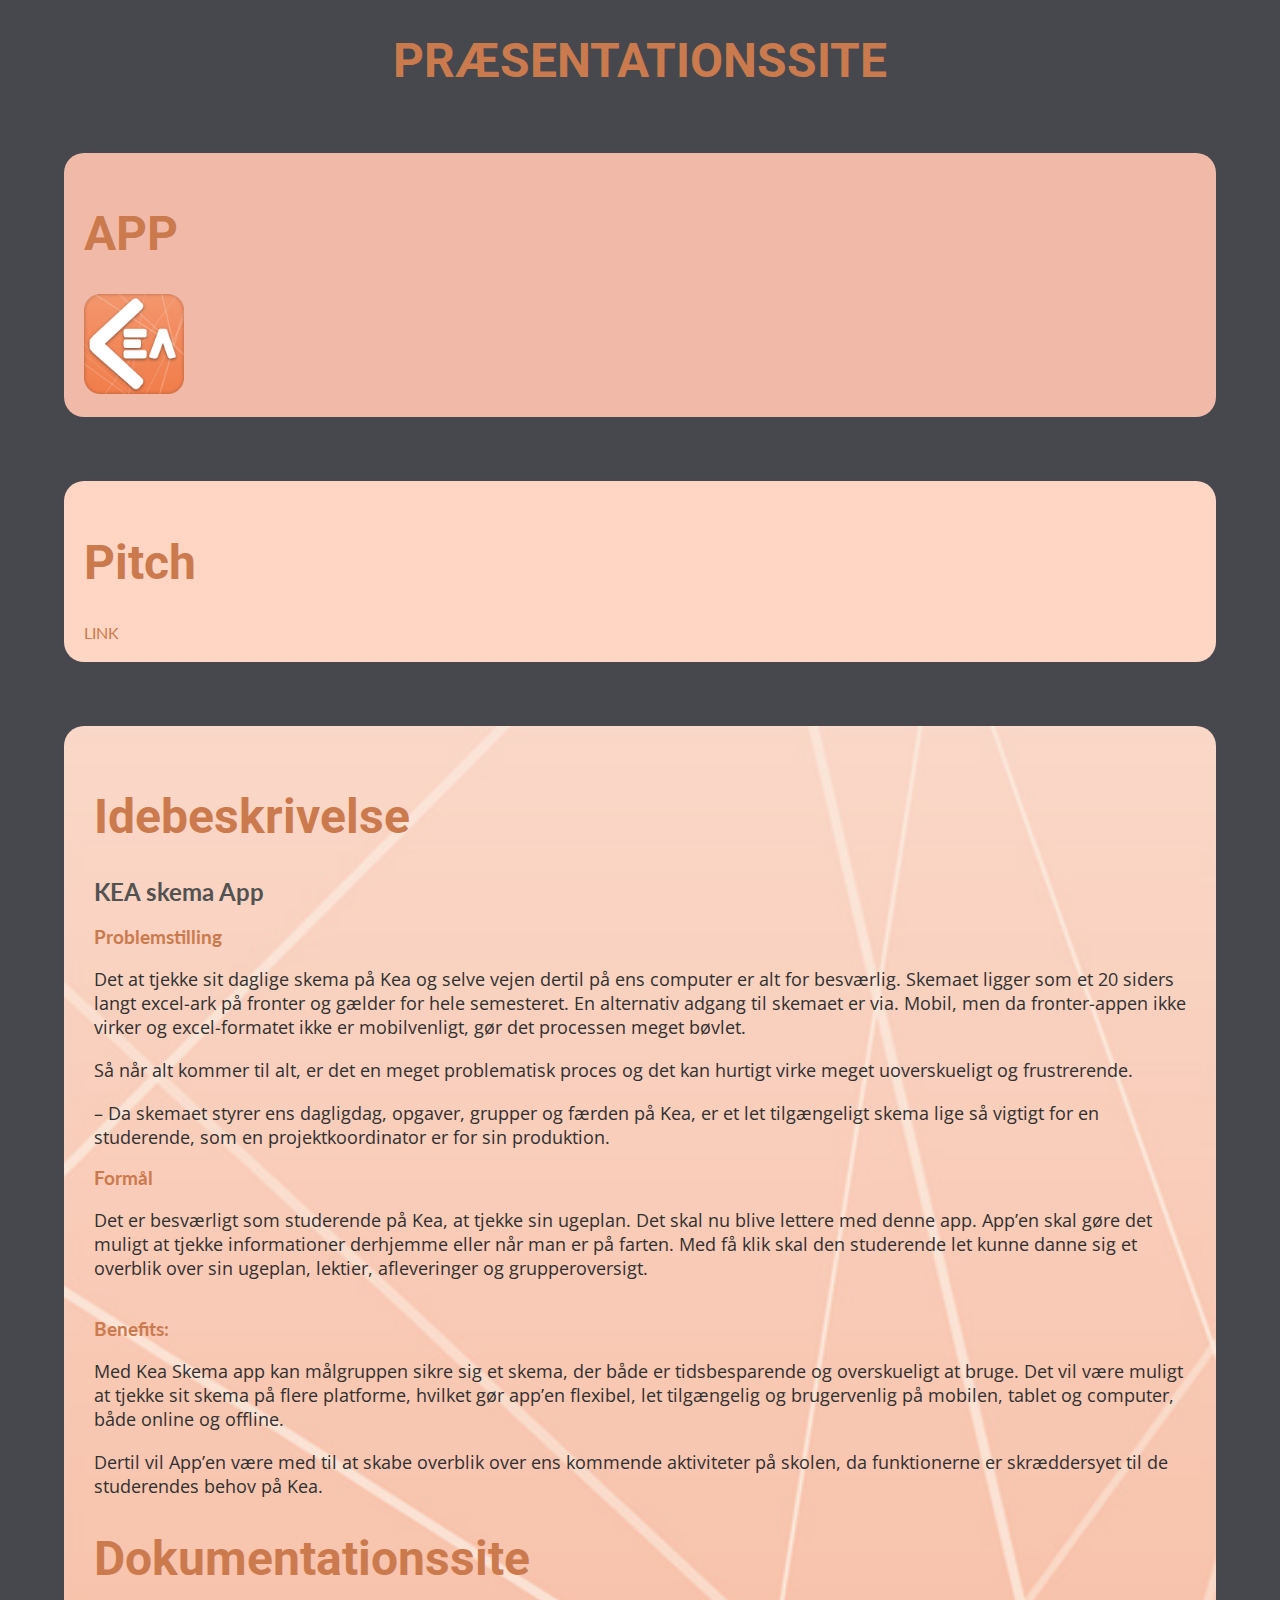
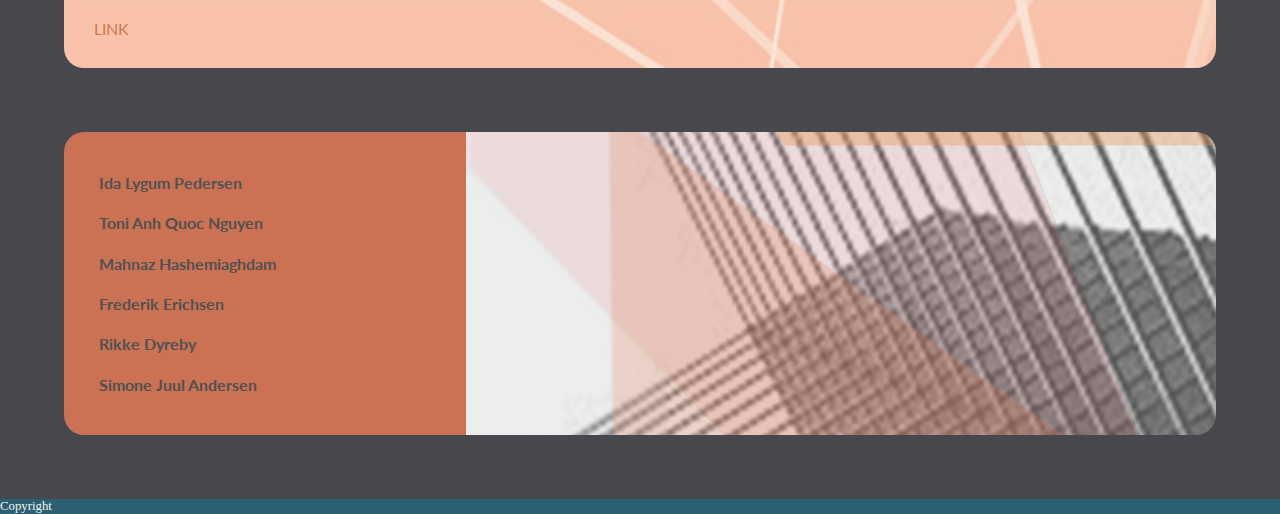
==== commit 1bbf29dc: "opdatering" ====
--- a/index.html
+++ b/index.html
@@ -13,31 +13,18 @@
 <body>
     <div id="content">
         <!-- TITLE START -->
-        <div id="overskrift">
+    <div id="overskrift">
             <h1>PRÆSENTATIONSSITE</h1>
         </div>
-        <!-- NAVNE START -->
-        <div id="sectionwrapper_medlem">
-            <div class="gruppenavne">
-                <h4>Ida Lygum Pedersen</h4>
-                <h4>Toni Anh Quoc Nguyen</h4>
-                <h4>Mahnaz Hashemiaghdam</h4>
-                <h4>Frederik Erichsen</h4>
-                <h4>Rikke Dyreby</h4>
-                <h4>Simone Juul Andersen</h4>
 
-            </div>
 
-        </div>
-
-        <!-- NAVNE SLUT -->
 
         <!-- LINK TIL APP START RD --->
 
         <div id="app_link">
             <h1>APP</h1>
-            <a href="indsæt link" target="_blank">
-         <img src="indsætbillede" alt="App"></a>
+            <a href="https://xd.adobe.com/view/1abe7fe6-6760-4fab-b930-8465a406209c" target="_blank">
+         <img src="img/ikon.png" alt="App"></a>
         </div>
 
         <!-- LINK TIL APP START RD --->
@@ -73,108 +60,21 @@
                 – Da skemaet styrer ens dagligdag, opgaver, grupper og færden på Kea, er et let tilgængeligt skema lige så vigtigt for en studerende, som en projektkoordinator er for sin produktion.
             </p>
 
-
-            <p>
-                Se et direkte link for skemaet:
-            </p>
-            <a href="https://docs.google.com/spreadsheets/d/1yRLhHaeo7cYy9hFFDdnGbuEOUPnwBRlJyWPoW4z9gqg/edit#gid=0" target="_blank" alt="Skema">LINK
-        </a>
-            <p>
-                Se et direkte link for gruppearket:
-            </p>
-            <a href="https://docs.google.com/spreadsheets/d/1sNXCA2sKdK2JCkh4R4zwIffLwFl4YNBRWeV49sBen9U/edit?usp=sharing" target="_blank" alt="Gruppeark">LINK
-        </a>
-
             <h3>Formål</h3>
 
             <p>
                 Det er besværligt som studerende på Kea, at tjekke sin ugeplan. Det skal nu blive lettere med denne app. App’en skal gøre det muligt at tjekke informationer derhjemme eller når man er på farten. Med få klik skal den studerende let kunne danne sig et overblik over sin ugeplan, lektier, afleveringer og grupperoversigt.
             </p>
             <br>
-            <p>
-                Brugeren downloader app’en <b>Kea Skema</b> på sin mobil. Første gang logger man på med sin studiemail, derefter er der autologin. App’en giver et overblik over dagens skema, med mulighed for at swipe mellem dagene og f.eks. forberede sig til næste dag.
-            </p>
-            <br>
-            <p>
-                Hvis man har glemt at tjekke lektier, afleveringer eller hvilken gruppe man er kommet i, kan man ubesværet danne sig et overblik ved at trykke på de tilgængelige knapper der leder brugeren hen til den ønskede funktion.
-            </p>
-            <br>
-            <p>
-                Hvis den studerende vil danne sig et overblik pga. af arbejde, ferie eller lign. findes der også en kalenderoversigt for hele semesteret.
-            </p>
-            <h3> Tilgængelige funktioner</h3>
-            <ul>
-                <li>Dagens skema</li>
-                <li>Ugeplan</li>
-                <li>Semester</li>
-                <li>Lektier med opgavebeskrivelse</li>
-                <li>Afleveringer</li>
-                <li>grupperoversigt/opsætning af grupper</li>
-            </ul>
 
-            <h3>Målgruppe</h3>
-            <p>
-                studerende på den dansk/engelske linje: Multimediedesign. – Samt Keas studerende.
-            </p>
-
-            <h3>Skalerbarheden</h3>
-
-            <p>
-                Studerende på Multimediedesign → Studerende på lygten 16. → Studerende på alle Københavns erhvervs akademier → Alternativ til fronter/lectio og andre skemaerløsninger. → konkurrent til diverse koordinering programmer. Såsom Trello/Farmers wife og mobil kalender (kræver integration af mail og personlige ønsker til modificering af funktioner fra de enkelte kunder) Excel-skemaet.
-            </p>
-            <h3>Samlet Benchmark score:</h3>
-            <ul>
-                <li>
-                    KeApp - Score: 14,4
-                </li>
-                <li>
-                    Kea Skema: 16,5
-                </li>
-                <li>
-                    Kea Social Life: 9.5
-                </li>
-            </ul>
-
-            <h3> Konklusion af Bechmark analyse:</h3>
-            <p>
-                Kea Skema App er udviklet til en lille målgruppe. Dog er værdien og skalerbarheden for målgruppen stor, da alle studerende, ansatte og organisationer gør brug af skemaer eller koordinering i dagligdagen. Selvom der er mange mulige alternativer er idéen realistisk fordi App’en tilpasses til dette studie. Endvidere har alternativet en lav brugervenlighed og er tilmed utilgængeligt på nogle platforme. Det betyder i sidste ende manglen og efterspørgsel på en funktionel Skema-app har høj værdi blandt de studerende. På baggrund af resultaterne fra Benchmark analysen har ”Kea skema app” også den højeste score og dermed har ideen også størst værdi og det bedste potentiale for at klare sig på Market.</p>
-
-            <h3>
-                Benefits:
+               <h3> Benefits:
             </h3>
             <p>
                 Med Kea Skema app kan målgruppen sikre sig et skema, der både er tidsbesparende og overskueligt at bruge. Det vil være muligt at tjekke sit skema på flere platforme, hvilket gør app’en flexibel, let tilgængelig og brugervenlig på mobilen, tablet og computer, både online og offline.</p>
             <br>
             <p>
                 Dertil vil App’en være med til at skabe overblik over ens kommende aktiviteter på skolen, da funktionerne er skræddersyet til de studerendes behov på Kea.</p>
-            <ul>
-                <li>Overblik</li>
-                <li>Overskueligt</li>
-                <li>Flexibelt</li>
-                <li>Tidsbesparelse</li>
-            </ul>
 
-
-
-            <div class="hs-responsive-embed-computer">
-                <h3>Hvordan logger jeg på fronter?</h3>
-                <video width="400" controls>
-                    <source src="videofil"
-                        type="video/mp4">
-                        <source src="videofil" type="video/ogg">
-                        Your browser does not support the video tag.
-            </video>
-            </div>
-
-            <div class="hs-responsive-embed-computer">
-                <h3>Hvordan logger jeg på med App’en – Let ikke?</h3>
-                <video width="400" controls>
-                    <source src="videofil"
-                        type="video/mp4">
-                        <source src="videofil" type="video/ogg">
-                        Your browser does not support the video tag.
-            </video>
-            </div>
 
             <!-- IDEBESKRIVELSE SLUT RD --->
 
@@ -189,6 +89,21 @@
 
         </div>
 
+
+        <!-- NAVNE START -->
+        <div id="sectionwrapper_medlem">
+            <div class="gruppenavne">
+                <h4>Ida Lygum Pedersen</h4>
+                <h4>Toni Anh Quoc Nguyen</h4>
+                <h4>Mahnaz Hashemiaghdam</h4>
+                <h4>Frederik Erichsen</h4>
+                <h4>Rikke Dyreby</h4>
+                <h4>Simone Juul Andersen</h4>
+
+            </div>
+
+        </div>
+
     </div>
 
 </body>
--- a/stylesheet.css
+++ b/stylesheet.css
@@ -346,7 +346,7 @@
 
 #content a {
     text-decoration: none;
-    color: #fff8ee;
+    color: #cb7a4e;
     padding: 0;
 }
 
@@ -356,13 +356,13 @@
 
 
 #content p {
-    color: #535252;
+    color: #313131;
     margin: 0;
     font-family: 'Open Sans', sans-serif;
 }
 
 #content h1 {
-    color: #fff8ee;
+    color: #cb7a4e;
     padding: 0;
     font-size: 3em;
     font-family: 'Roboto', sans-serif;
@@ -373,7 +373,7 @@
 }
 
 #content h3 {
-    color: #fff8ee;
+    color: #cb7a4e;
 }
 
 #content h4 {
@@ -416,6 +416,14 @@
 
 }
 
+#app_link img{
+    width: 100px;
+}
+
+#app_link img:hover{
+    transform: scale(1.1);
+}
+
 /*____________________*/
 
 /*___________Pitch_link_________*/
@@ -433,12 +441,13 @@
 /*___________Fordele_benefits_________*/
 
 #fordele_benefits {
-    background-color: #E99161;
+/*    background-color: #E99161;*/
     padding: 30px;
     border-radius: 20px;
     margin: 5vw;
     background-image: url(img/baggrund.jpg);
-    background-repeat: round;
+    background-size: cover;
+
 
 }
 
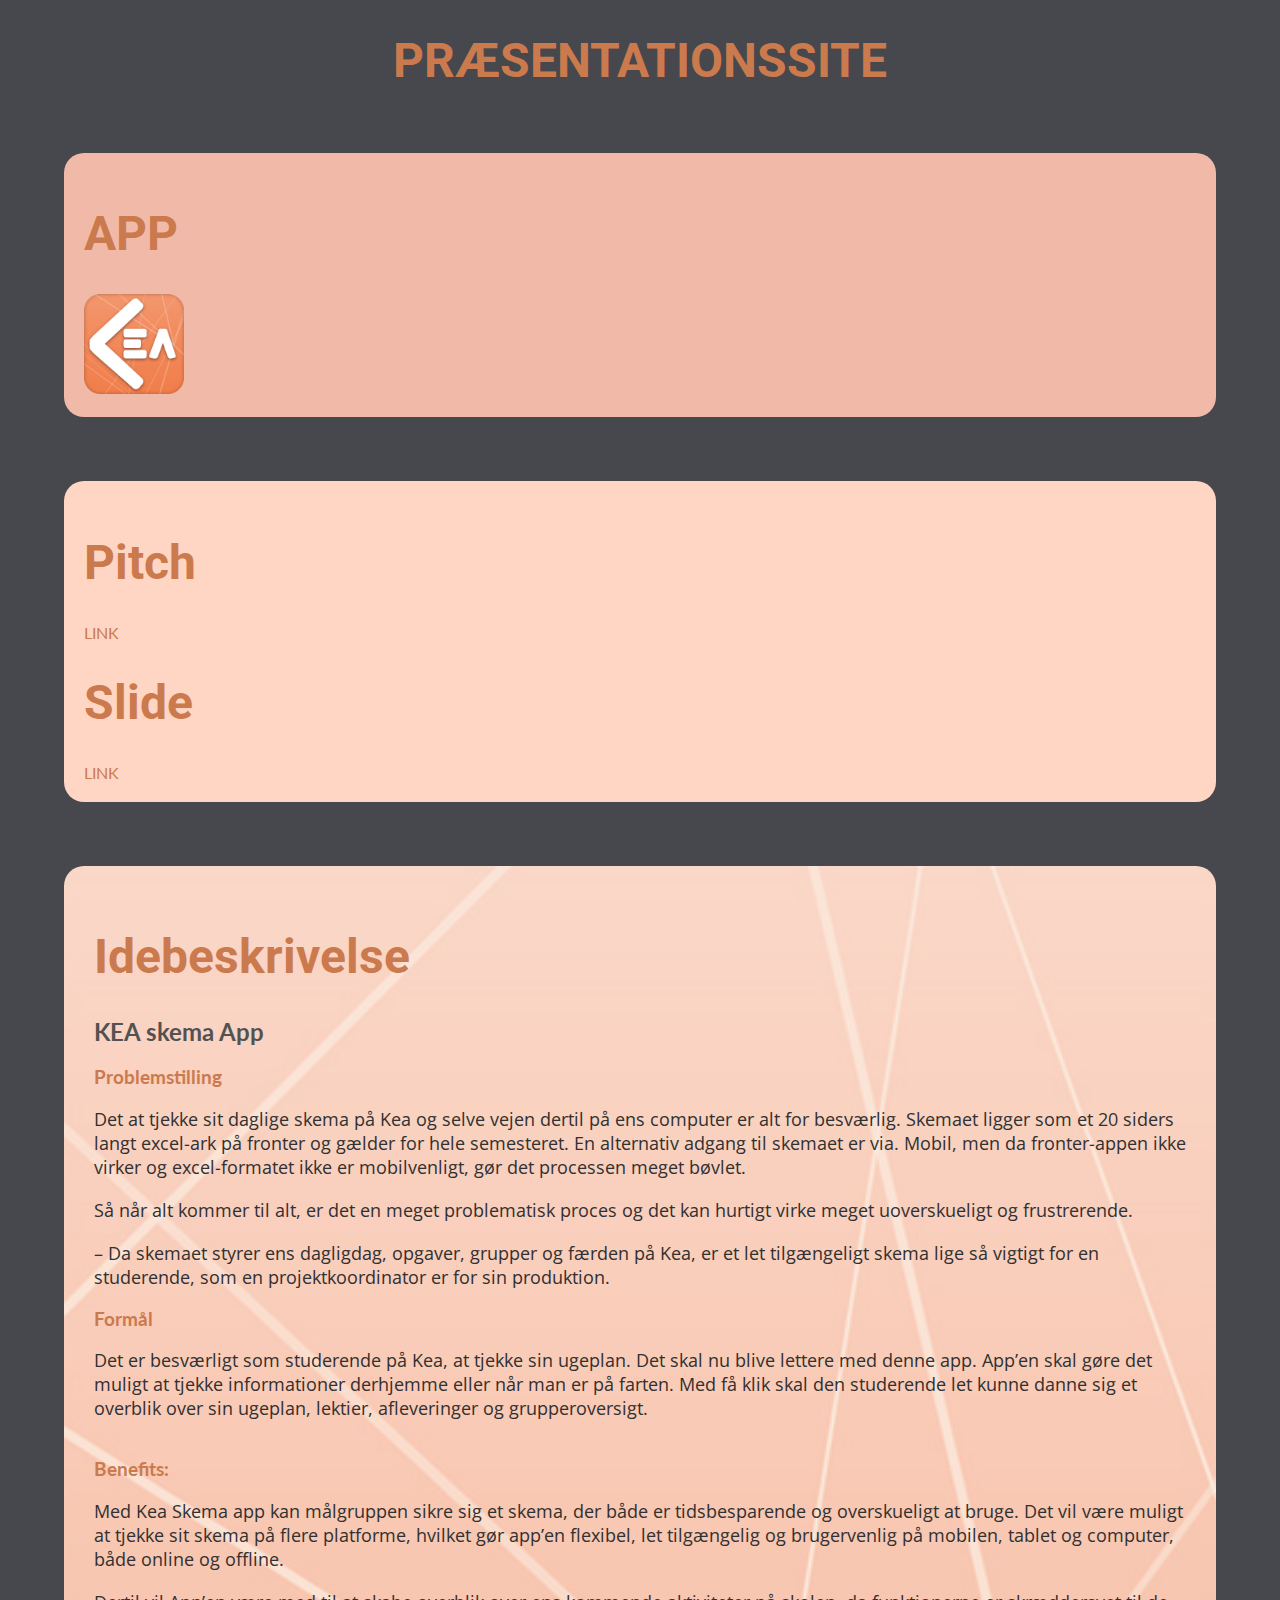
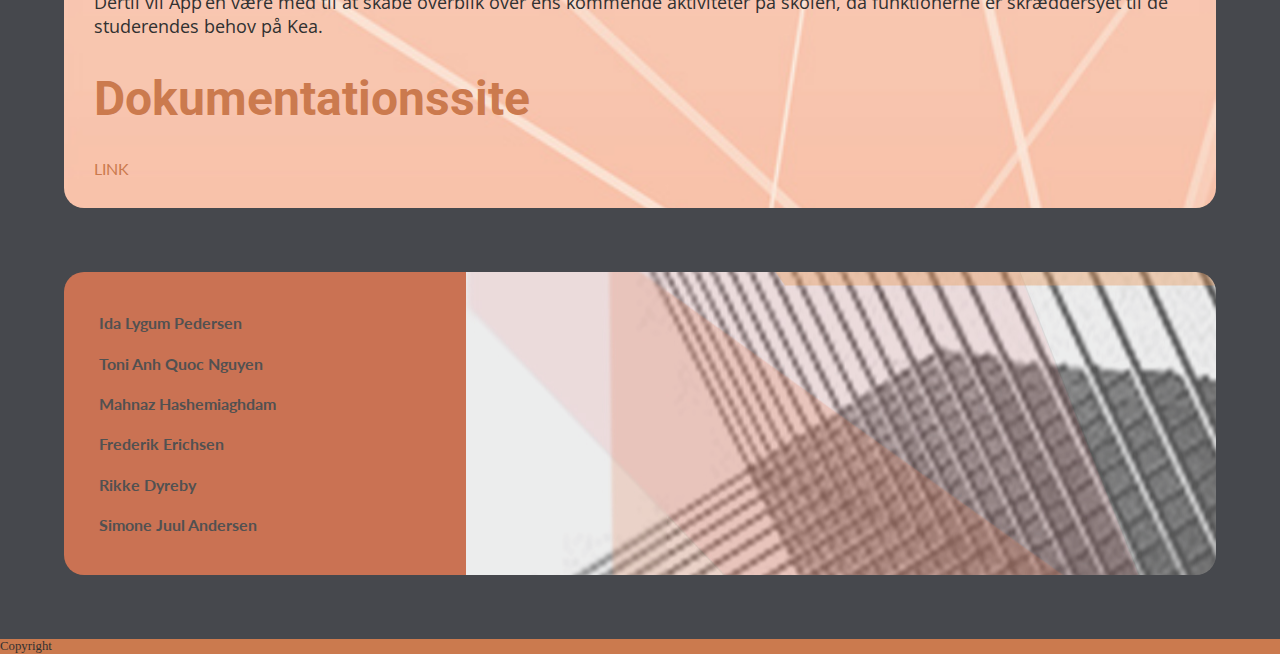
==== commit 42ca18a4: "insæt link i html" ====
--- a/index.html
+++ b/index.html
@@ -33,7 +33,9 @@
 
         <div id="pitch_link">
             <h1>Pitch</h1>
-            <a href="indsæt link" target="_blank" alt="Pitch">LINK</a>
+            <a href="https://docs.google.com/document/d/11ykjoLqRAbhxqzCmkZ3gQoc5RiZQGHq29gsNjKdew24/edit?usp=sharing" target="_blank" alt="Pitch">LINK</a>
+            <h1>Slide</h1>
+            <a href="https://docs.google.com/presentation/d/1-hmrXkngqJV7hnrdPT5iP2Y1gdWL2zIA_FLNSg8RMYM/edit?usp=sharing" target="_blank" alt="Pitch">LINK</a>
         </div>
         <!-- LINK TIL PITCH SLUT RD --->
 
--- a/stylesheet.css
+++ b/stylesheet.css
@@ -8,98 +8,41 @@
 }
 
 h1 {
-    color: #F2F2F2;
+    color: #cb7a4e;
     padding: 15px;
 }
 
 h2 {
-    color: #9b9898;
+    color: #535252;
     font-size: 1.5em;
 }
 
 h3 {
-    color: #F2F2F2;
+    color: #cb7a4e;
     cursor: pointer;
 }
 
 p {
-    color: #F2F2F2;
-    margin-top: -17px;
+    color: #535252;
+    /*    margin-top: -17px;*/
     font-size: 1.1em;
 }
 
 
 .footer {
-    color: #F2F2F2;
-    background-color: #2D5F73;
+    color: #313131;
+    background-color: #cb7a4e;
     font-size: 0.8em;
 }
 
 /*--------------GENERAL SETTINGS SLUT---------------*/
 
-/*--------------BACKGROUND COLOR START---------------*/
-
-#testsyoutube {
-    /*
-    flex-grow: 1;
-    flex-basis: 350px;
 */
-    font-size: 1.2em;
-    padding: 20px 0px;
-    background-color: #d3a44e;
-    border-radius: 20px;
-    text-align: center;
-    margin: 5vw;
-}
-
-#keapp_test_1 {
-    font-size: 1.2em;
-    padding: 20px 0px;
-    background-color: #c38d2b;
-    border-radius: 20px;
-    text-align: center;
-    margin: 5vw;
-}
-
-#kea_skema_test_2 {
-    font-size: 1.2em;
-    padding: 20px 0px;
-    background-color: #b1760d;
-    border-radius: 20px;
-    text-align: center;
-    margin: 5vw;
-}
-
-#kea_social_life_test_3 {
-    font-size: 1.2em;
-    padding: 20px 0px;
-    background-color: #935f02;
-    border-radius: 20px;
-    text-align: center;
-    margin: 5vw;
-}
-
-
-#benchmark {
-    font-size: 1.2em;
-    padding: 20px 0px;
-    text-align: center;
-    background-color: #935f02;
-    border-radius: 20px;
-    margin: 5vw;
-
-}
-
-
-
-
-/*--------------BACKGROUND COLOR SLUT---------------*/
-
 /*--------------DROPDOWN MENU START---------------*/
 
 a {
     text-decoration: none;
-    color: #2D5F73;
+    color: #cb7a4e;
     transition: color 0.3s ease;
 }
 
@@ -137,7 +80,7 @@
     margin-bottom: 5px;
     position: relative;
 
-    background: #e0bb78;
+    background: #cb7a4e;
     border-radius: 3px;
 
     z-index: 1;
@@ -156,7 +99,7 @@
 #menuToggle input:checked ~ span {
     opacity: 1;
     transform: rotate(45deg) translate(-2px, -1px);
-    background: #232323;
+    background: #cb7a4e;
 }
 
 #menuToggle input:checked ~ span:nth-last-child(3) {
@@ -177,7 +120,7 @@
     padding: 50px;
     padding-top: 125px;
 
-    background: rgb(242, 197, 52);
+    background: #55585d;
     list-style-type: none;
     -webkit-font-smoothing: antialiased;
     /* to stop flickering of text in safari */
@@ -211,6 +154,52 @@
 
 /*--------------OVERSKRIFT SLUT---------------*/
 
+/*--------------EXPERIENCE MAP START---------------*/
+
+#experience_map {
+    display: flex;
+    flex-wrap: wrap;
+    background-color: #55585d;
+    border-radius: 20px;
+    padding: 20px;
+    display: flex;
+    flex-wrap: wrap;
+    margin: 5vw;
+}
+
+.column1,
+.column2,
+.column3 {
+    flex-grow: 1;
+    flex-basis: 350px;
+    font-size: 1.2em;
+    padding: 20px 0px;
+    background-color: #ffd5c3;
+    border-radius: 40px;
+    text-align: center;
+    margin: 2vw;
+    flex-grow: 1;
+    flex-basis: 350px;
+    font-size: 1.2em;
+    padding: 20px 0px;
+    background-color: #f1baa8;
+    border-radius: 40px;
+    text-align: center;
+    margin: 2vw;
+}
+
+#experience_map h3 {
+    color: #F2F2F2;
+    font-size: 1.1em;
+}
+
+#experience_map img {
+    width: 50vw;
+    height: 28.125vw;
+}
+
+/*--------------EXPERIENCE MAP SLUT---------------*/
+
 /*--------------PERSONA START---------------*/
 
 #persona .sectionwrapper {
@@ -218,12 +207,10 @@
     flex-wrap: wrap;
     margin: 5vw;
     padding: 10px;
-    background-color: #e0bb78;
-    border-radius: 20px;
-
-}
-
-
+    background-color: #ffd5c3;
+    border-radius: 20px;
+
+}
 
 #persona .img {
     width: 20.425vw;
@@ -240,70 +227,82 @@
     flex-grow: 2;
     padding: 15px;
 
-
-
-
-}
-
+}
 
 /*--------------PERSONA SLUT---------------*/
 
-/*--------------EXPERIENCE MAP START---------------*/
-
-#experience_map h3 {
-    color: #F2F2F2;
-    font-size: 1.1em;
-}
-
-#experience_map img {
+/*--------------TEST START---------------*/
+
+#sectionwrapper_test {
+    display: flex;
+    flex-wrap: wrap;
+    background-color: #55585d;
+    border-radius: 30px;
+    margin: 5vw;
+
+}
+
+.testsyoutube,
+.keapp_test_1,
+.kea_skema_test_2,
+.kea_social_life_test_3 {
+    flex-grow: 1;
+    flex-basis: 350px;
+    font-size: 1.2em;
+    padding: 20px 0px;
+    background-color: #f1baa8;
+    border-radius: 40px;
+    text-align: center;
+    margin: 2vw;
+}
+
+
+/*--------------TEST SLUT---------------
+
+
+/*--------------VALGIDE START---------------*/
+
+#valgide {
+    font-size: 1.2em;
+    padding: 20px 0px;
+    color: #F2F2F2;
+    background-color: #ffd5c3;
+    border-radius: 20px;
+    text-align: center;
+    margin: 5vw;
+}
+
+.Storyboard img {
     width: 50vw;
     height: 28.125vw;
 }
 
-#Storyboard {
-    flex-grow: 1;
-    flex-basis: 350px;
-    font-size: 1.2em;
-    padding: 20px 0px;
-    color: #F2F2F2;
-    /*    background-color: #202532;*/
-    background-color: #e0bb78;
-    border-radius: 20px;
-    text-align: center;
-    width: 100%;
-}
-
-#Storyboard img {
-    width: 50vw;
-    height: 28.125vw;
-    flex-grow: 2;
-    flex-basis: 350px;
-}
-
-#experience_map .sectionwrapper {
-    background-color: #f0d299;
-    border-radius: 20px;
-    padding: 20px;
-    display: flex;
-    flex-wrap: wrap;
-    margin: 5vw;
-}
-
-/*--------------EXPERIENCE MAP SLUT---------------*/
+/*--------------VALGIDE SLUT---------------*/
+
+/*--------------Design Proces---------------*/
+
+#styltile {
+    font-size: 1.2em;
+    padding: 20px 0px;
+    color: #F2F2F2;
+    background-color: #ffd5c3;
+    border-radius: 20px;
+    text-align: center;
+    margin: 5vw;
+}
+
 
 /*--------------LINKS START---------------*/
 
 #sectionwrapper_links {
     display: flex;
     flex-wrap: wrap;
-    width: auto;
-    height: auto;
-    background-color: #e0bb78;
-    border-radius: 20px;
+    background-color: #55585d;
+    border-radius: 30px;
+    margin: 5vw;
 }
 
 .daily_scrum,
-.burndownchart,
 .trello,
 .praesentations_site,
 .tests,
@@ -313,12 +312,30 @@
     font-size: 1.2em;
     padding: 20px 0px;
     color: #F2F2F2;
-    background-color: #202532;
-    text-align: center;
-    width: 100%;
+    background-color: #ffd5c3;
+    text-align: center;
+    border-radius: 30px;
+    margin: 2vw;
 }
 
 /*--------------LINKS SLUT---------------*/
+
+/*--------------burndownchart ---------------*/
+
+#burndownchart {
+    padding: 20px 0px;
+    color: #F2F2F2;
+    background-color: #ffd5c3;
+    border-radius: 20px;
+    text-align: center;
+    margin: 5vw;
+
+}
+
+.burndownchart img {
+    width: 50vw;
+    height: 45vw;
+}
 
 /*--------------GRUPPENAVNE START---------------*/
 
@@ -381,7 +398,7 @@
 }
 
 #content ul {
-    color: #fff8ee;
+    color: #535252;
 }
 
 
@@ -416,11 +433,11 @@
 
 }
 
-#app_link img{
+#app_link img {
     width: 100px;
 }
 
-#app_link img:hover{
+#app_link img:hover {
     transform: scale(1.1);
 }
 
@@ -441,7 +458,7 @@
 /*___________Fordele_benefits_________*/
 
 #fordele_benefits {
-/*    background-color: #E99161;*/
+    /*    background-color: #E99161;*/
     padding: 30px;
     border-radius: 20px;
     margin: 5vw;
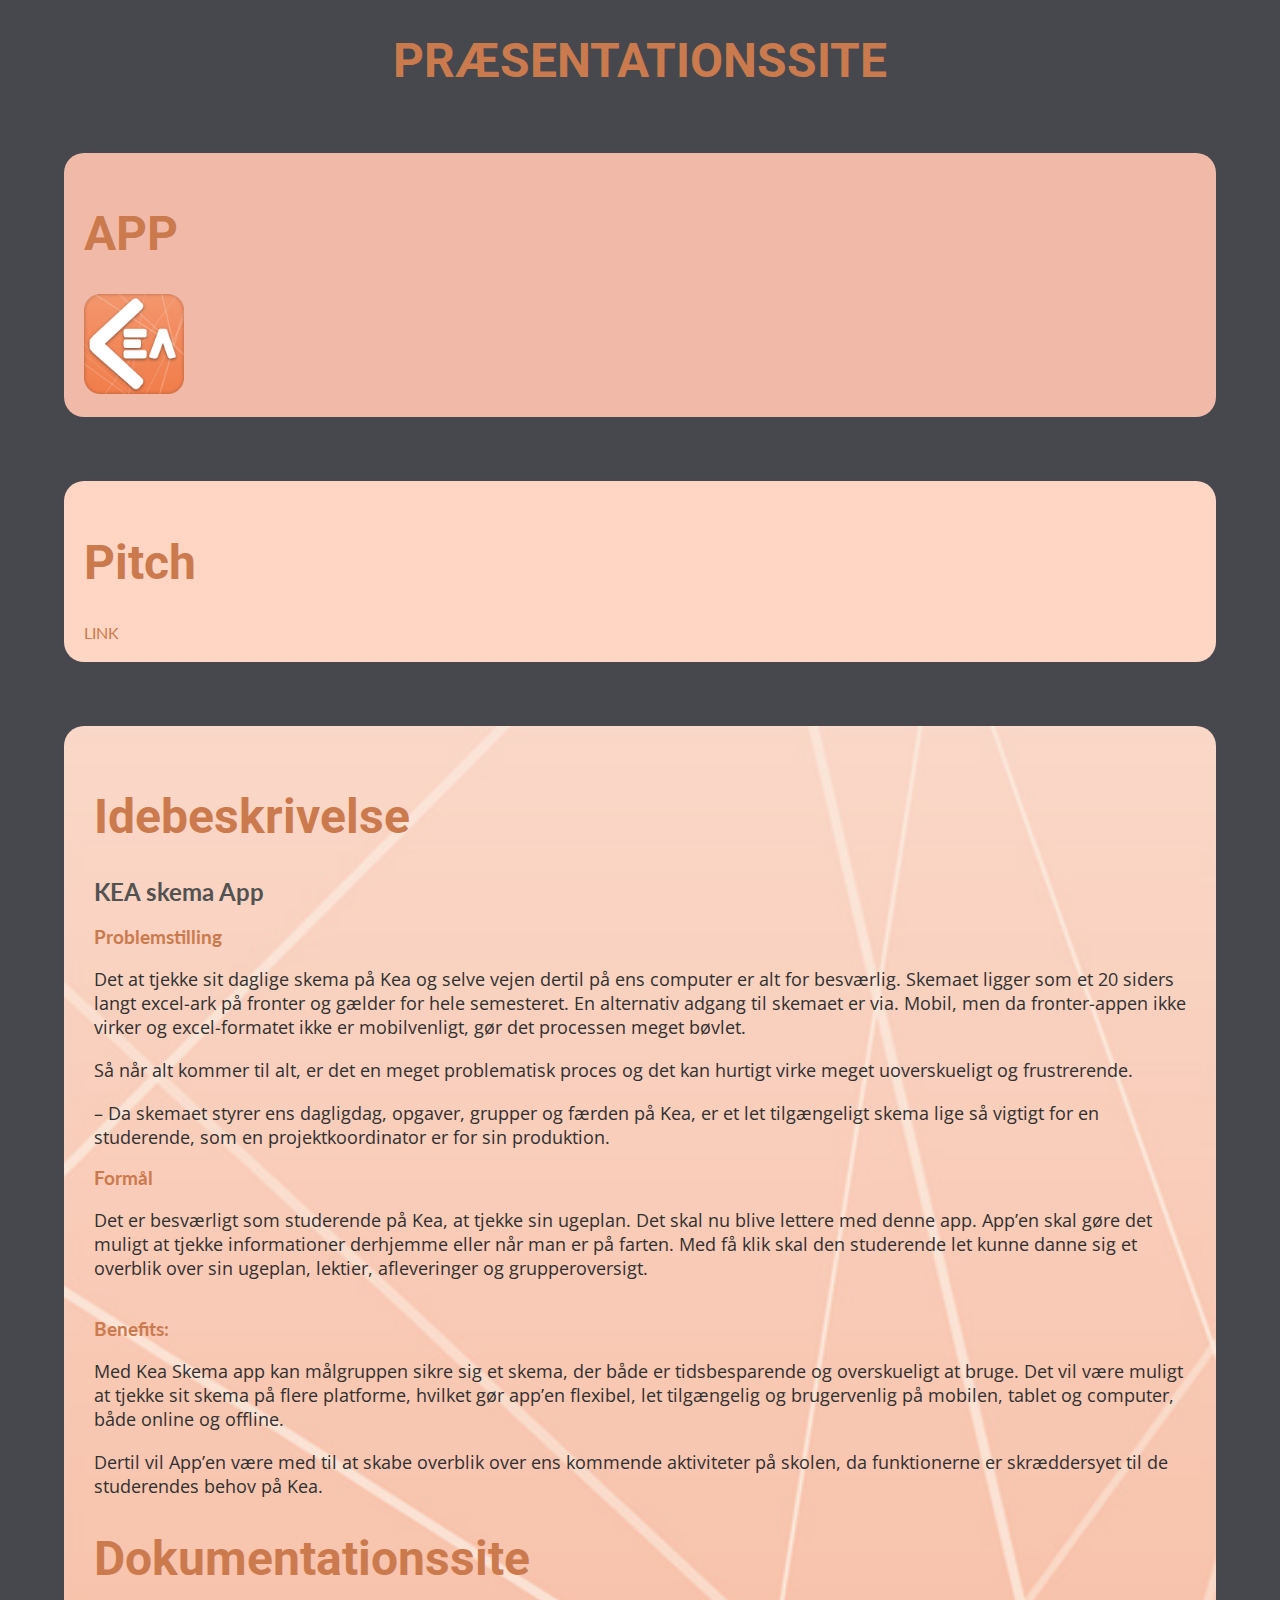
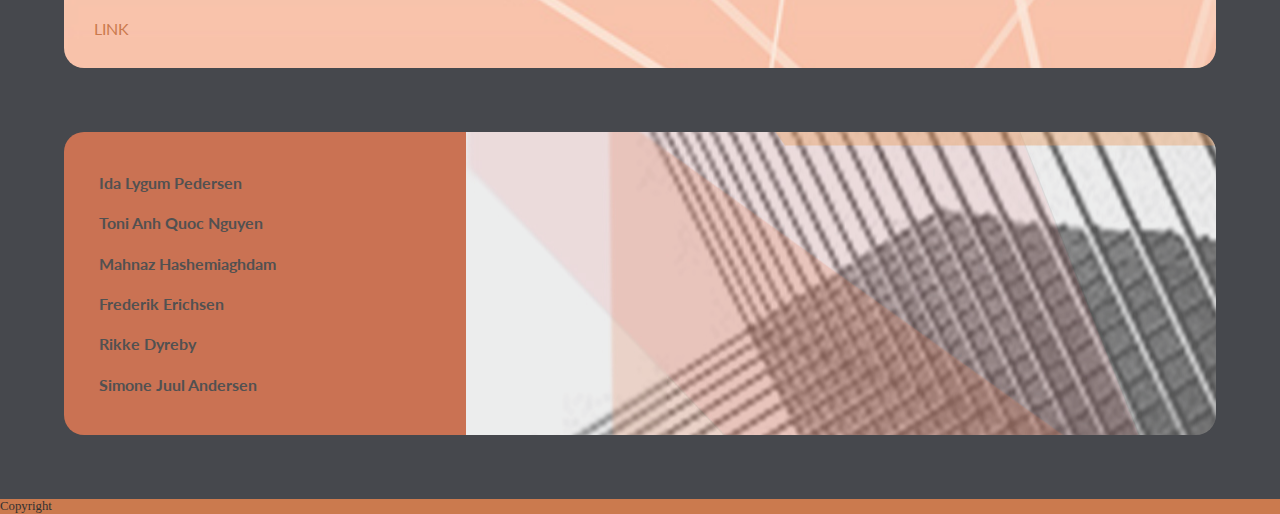
==== commit a211fe71: "Merge remote-tracking branch 'origin/master'" ====
--- a/index.html
+++ b/index.html
@@ -33,9 +33,7 @@
 
         <div id="pitch_link">
             <h1>Pitch</h1>
-            <a href="https://docs.google.com/document/d/11ykjoLqRAbhxqzCmkZ3gQoc5RiZQGHq29gsNjKdew24/edit?usp=sharing" target="_blank" alt="Pitch">LINK</a>
-            <h1>Slide</h1>
-            <a href="https://docs.google.com/presentation/d/1-hmrXkngqJV7hnrdPT5iP2Y1gdWL2zIA_FLNSg8RMYM/edit?usp=sharing" target="_blank" alt="Pitch">LINK</a>
+            <a href="indsæt link" target="_blank" alt="Pitch">LINK</a>
         </div>
         <!-- LINK TIL PITCH SLUT RD --->
 
--- a/stylesheet.css
+++ b/stylesheet.css
@@ -285,7 +285,7 @@
     font-size: 1.2em;
     padding: 20px 0px;
     color: #F2F2F2;
-    background-color: #ffd5c3;
+    background-color: #f1baa8;
     border-radius: 20px;
     text-align: center;
     margin: 5vw;
@@ -325,7 +325,7 @@
 #burndownchart {
     padding: 20px 0px;
     color: #F2F2F2;
-    background-color: #ffd5c3;
+    background-color: #f1baa8;
     border-radius: 20px;
     text-align: center;
     margin: 5vw;
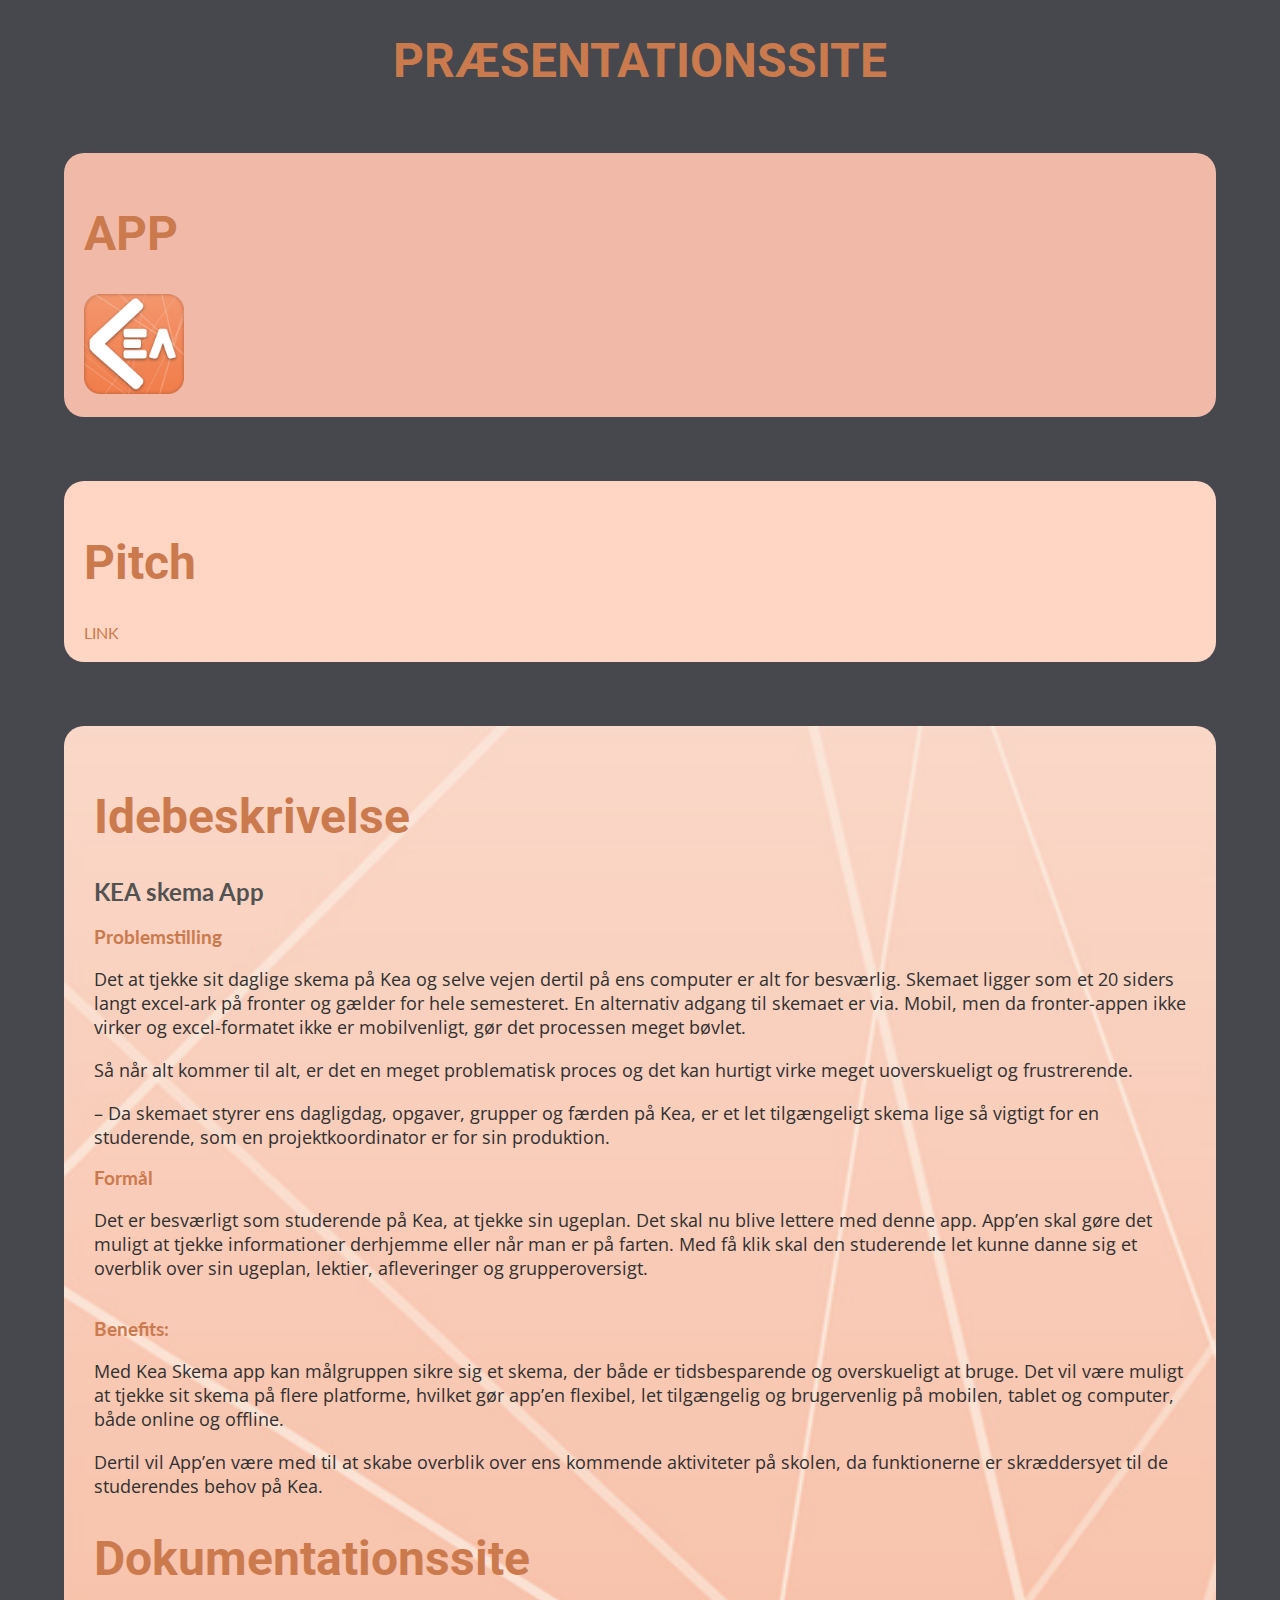
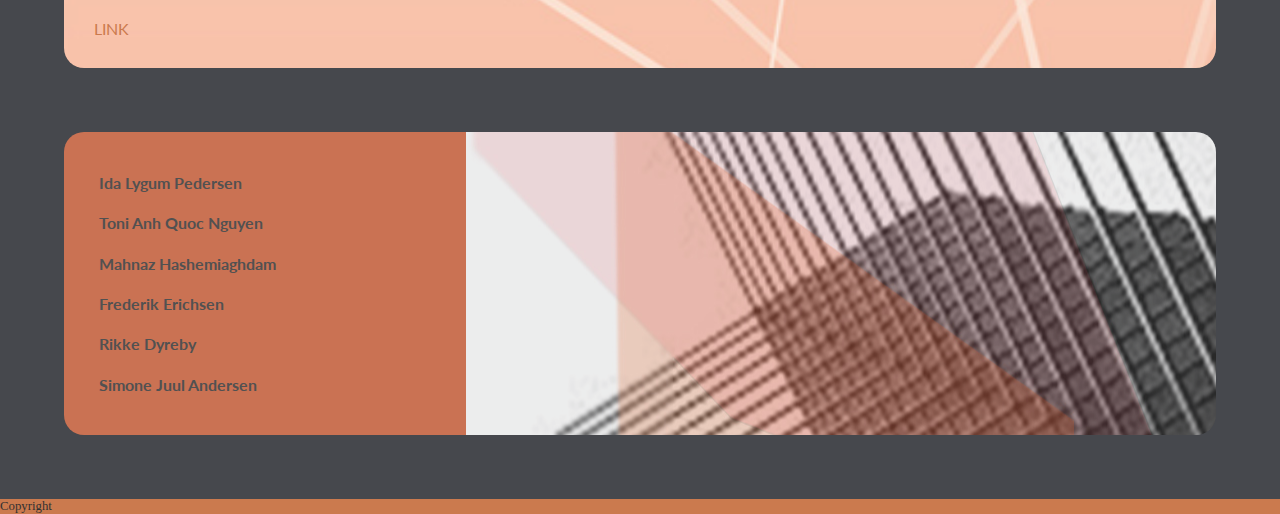
==== commit 8fe1005e: "Pitch tilfojet" ====
--- a/index.html
+++ b/index.html
@@ -13,7 +13,7 @@
 <body>
     <div id="content">
         <!-- TITLE START -->
-    <div id="overskrift">
+        <div id="overskrift">
             <h1>PRÆSENTATIONSSITE</h1>
         </div>
 
@@ -33,7 +33,7 @@
 
         <div id="pitch_link">
             <h1>Pitch</h1>
-            <a href="indsæt link" target="_blank" alt="Pitch">LINK</a>
+            <a href="http://frederikerichsen.dk/Kea/04_ux/04_01_06_Dokumentationsdelen/PDF/Pitch_Slide.pdf" target="_blank" alt="Pitch">LINK</a>
         </div>
         <!-- LINK TIL PITCH SLUT RD --->
 
@@ -67,7 +67,7 @@
             </p>
             <br>
 
-               <h3> Benefits:
+            <h3> Benefits:
             </h3>
             <p>
                 Med Kea Skema app kan målgruppen sikre sig et skema, der både er tidsbesparende og overskueligt at bruge. Det vil være muligt at tjekke sit skema på flere platforme, hvilket gør app’en flexibel, let tilgængelig og brugervenlig på mobilen, tablet og computer, både online og offline.</p>
--- a/stylesheet.css
+++ b/stylesheet.css
@@ -20,6 +20,10 @@
 h3 {
     color: #cb7a4e;
     cursor: pointer;
+}
+
+h4 {
+    color: #535252;
 }
 
 p {
